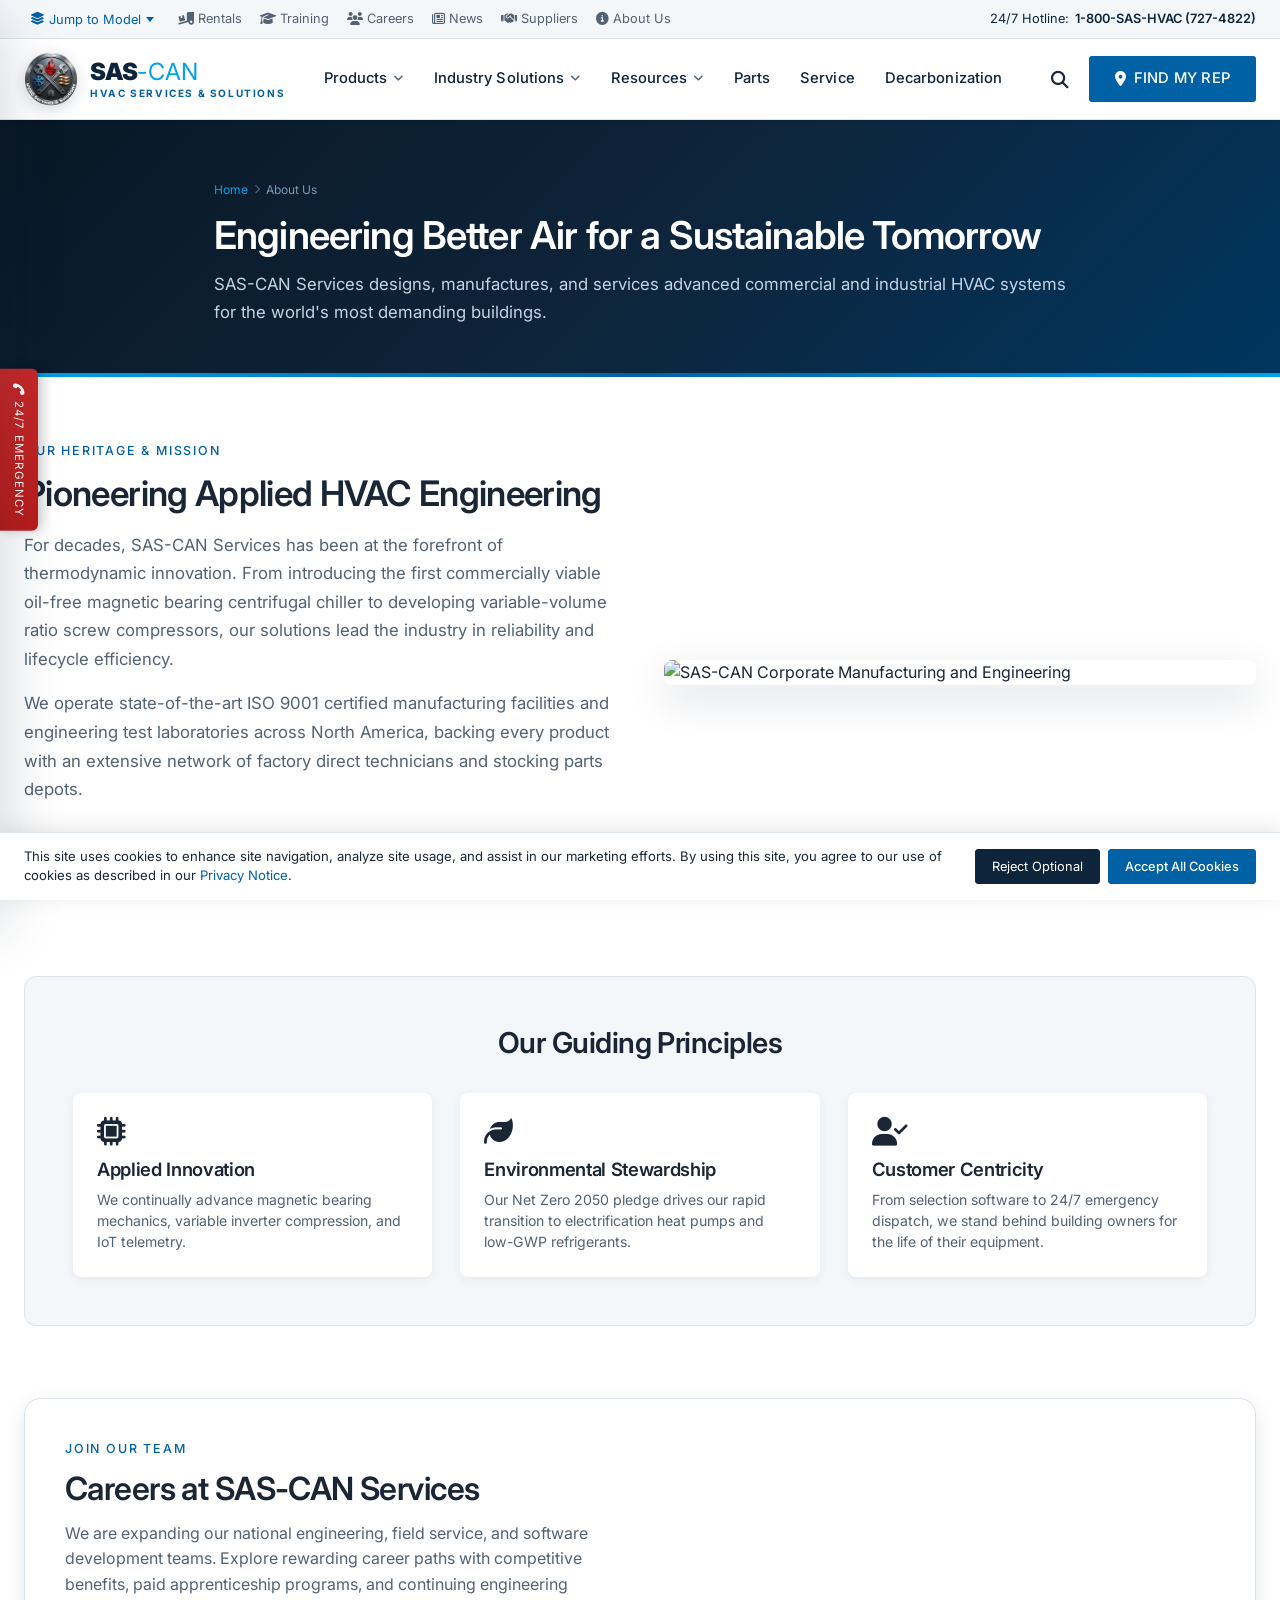
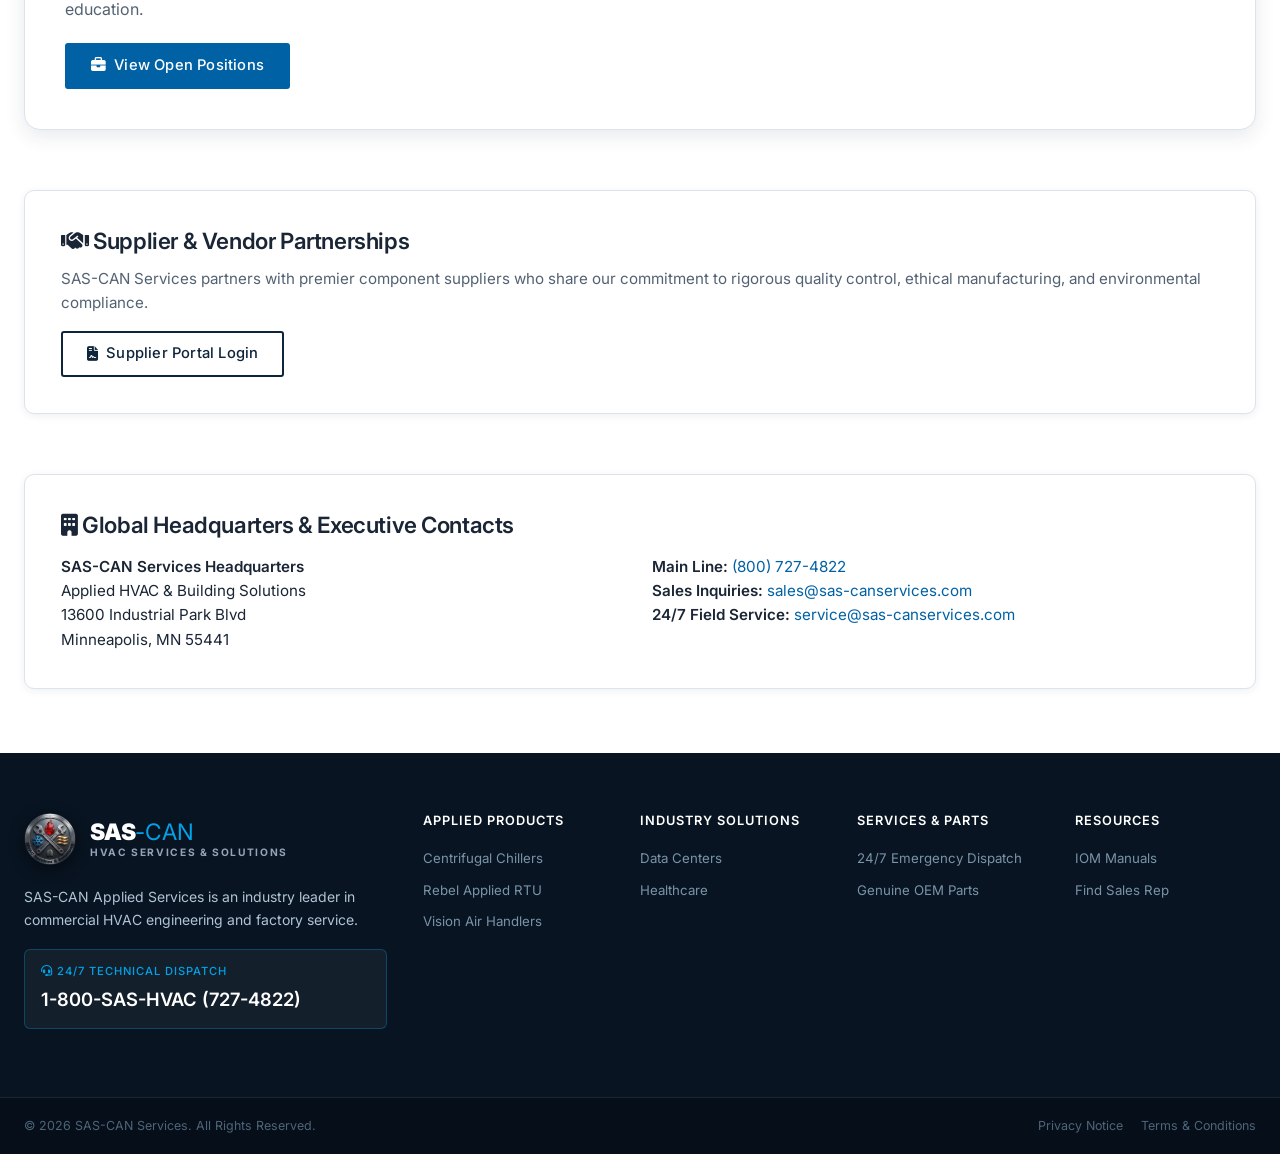
==== about-us.html @ 88816f7f "feat: complete SAS-CAN Services applied HVAC platform with custom branding, mega menus, and professi" ====
﻿<!DOCTYPE html>
<html lang="en">
<head>
  <meta charset="UTF-8">
  <meta name="viewport" content="width=device-width, initial-scale=1.0">
  <title>About SAS-CAN Services | Applied HVAC Engineering Leadership</title>
  <meta name="description" content="Learn about SAS-CAN Services: our engineering heritage, global manufacturing standards, executive leadership, careers, and commitment to environmental sustainability.">
  <link rel="preconnect" href="https://fonts.googleapis.com">
  <link rel="preconnect" href="https://fonts.gstatic.com" crossorigin>
  <link href="https://fonts.googleapis.com/css2?family=Inter:wght@400;500;600;700;800;900&family=Roboto:wght@300;400;500;700;900&display=swap" rel="stylesheet">
  <link rel="stylesheet" href="https://cdnjs.cloudflare.com/ajax/libs/font-awesome/6.4.0/css/all.min.css">
  <link rel="stylesheet" href="assets/css/style.css">
  <!-- Favicon -->
  <link rel="icon" type="image/png" href="assets/images/logo.png">
  <link rel="apple-touch-icon" href="assets/images/logo.png">
</head>
<body>

    <a href="#main-content" class="skip-link">Skip to main content</a>
  
    <!-- Top Utility Bar -->
  <div class="top-utility-bar">
    <div class="container">
      <div class="top-utility-left">
        <!-- Jump to Model Interactive Picker -->
        <div class="jump-to-model-wrapper">
          <button type="button" class="jump-btn" id="jump-to-model-btn" aria-expanded="false">
            <i class="fas fa-layer-group"></i>
            <span>Jump to Model</span>
            <span class="jump-arrow"></span>
          </button>
          <div class="jump-dropdown" id="jump-model-menu">
            <input type="text" class="jump-search-input" id="jump-model-search" placeholder="Filter model code (e.g. WMC, BCH)...">
            <div class="jump-model-grid">
              <a href="rooftop-systems.html#rebel" class="jump-model-item">AEQ</a>
              <a href="chillers.html#trailblazer" class="jump-model-item">AGZ-F</a>
              <a href="rooftop-systems.html" class="jump-model-item">AR</a>
              <a href="rooftop-systems.html" class="jump-model-item">ARQ</a>
              <a href="air-handlers.html#preciseline" class="jump-model-item">BCH</a>
              <a href="air-handlers.html#preciseline" class="jump-model-item">BCV</a>
              <a href="air-handlers.html#vision" class="jump-model-item">CAC</a>
              <a href="air-handlers.html#vision" class="jump-model-item">CAH</a>
              <a href="products.html#heat-pumps" class="jump-model-item">CCH</a>
              <a href="products.html#heat-pumps" class="jump-model-item">CCW</a>
              <a href="rooftop-systems.html#rebel-applied" class="jump-model-item">DFSA</a>
              <a href="rooftop-systems.html#rebel" class="jump-model-item">DPS</a>
              <a href="rooftop-systems.html#rebel-applied" class="jump-model-item">DPSA</a>
              <a href="products.html#fan-coils" class="jump-model-item">FCHC</a>
              <a href="products.html#fan-coils" class="jump-model-item">FSG</a>
              <a href="products.html#heat-pumps" class="jump-model-item">GCV</a>
              <a href="products.html#filtration" class="jump-model-item">GPC</a>
              <a href="chillers.html#templifier" class="jump-model-item">HSC</a>
              <a href="products.html#modular" class="jump-model-item">MCP</a>
              <a href="rooftop-systems.html#maverick" class="jump-model-item">MPS I</a>
              <a href="rooftop-systems.html#maverick" class="jump-model-item">MPS II</a>
              <a href="products.html#vav" class="jump-model-item">MQFCI6</a>
              <a href="air-handlers.html#skyline" class="jump-model-item">OAC</a>
              <a href="rooftop-systems.html#roofpak" class="jump-model-item">RDE</a>
              <a href="products.html#heat-pumps" class="jump-model-item">SVC</a>
              <a href="products.html#self-contained" class="jump-model-item">SWP</a>
              <a href="chillers.html#magnitude" class="jump-model-item">WDC</a>
              <a href="chillers.html#magnitude" class="jump-model-item">WMC</a>
              <a href="chillers.html#magnitude" class="jump-model-item">WME</a>
              <a href="chillers.html#pathfinder" class="jump-model-item">AWV</a>
              <a href="chillers.html#navigator" class="jump-model-item">WWV</a>
            </div>
          </div>
        </div>
        <a href="products.html#rentals"><i class="fas fa-truck-loading"></i> Rentals</a>
        <a href="resources.html#training"><i class="fas fa-graduation-cap"></i> Training</a>
        <a href="about-us.html#careers"><i class="fas fa-users"></i> Careers</a>
        <a href="resources.html#news"><i class="far fa-newspaper"></i> News</a>
        <a href="about-us.html#suppliers"><i class="fas fa-handshake"></i> Suppliers</a>
        <a href="about-us.html"><i class="fas fa-info-circle"></i> About Us</a>
      </div>
      <div class="top-utility-right">
        <div class="top-phone-highlight">
          <span>24/7 Hotline:</span> <a href="tel:18007274822" style="color:var(--navy);font-weight:600;">1-800-SAS-HVAC (727-4822)</a>
        </div>
      </div>
    </div>
  </div>

<!-- Header -->
    <!-- Header & Mega Menus -->
  <header class="site-header">
    <div class="container header-inner">
      <a href="index.html" class="brand-logo" title="SAS-CAN Services Homepage">
        <img src="assets/images/logo.png" alt="SAS-CAN Services Logo" class="brand-logo-img">
        <div class="brand-text">
          <span class="brand-title">SAS<span class="brand-accent">-CAN</span></span>
          <span class="brand-subtitle">HVAC SERVICES &amp; SOLUTIONS</span>
        </div>
      </a>
      <nav class="main-nav" aria-label="Main Navigation">
        <ul class="nav-list">

          <!-- Products Mega-Menu -->
          <li class="nav-item has-mega">
            <a href="products.html" class="nav-link" aria-expanded="false">Products <i class="fas fa-angle-down"></i></a>
            <div class="mega-menu">
              <div class="container mega-grid-products">
                <div>
                  <h4 class="mega-col-title">Rooftop &amp; Air Systems</h4>
                  <ul class="mega-link-list">
                    <li><a href="rooftop-systems.html">Rooftop Systems <span class="badge-tag">Rebel Applied</span></a></li>
                    <li><a href="rooftop-systems.html#rebel">Rebel Packaged Heat Pump</a></li>
                    <li><a href="rooftop-systems.html#roofpak">RoofPak Commercial (Up to 150T)</a></li>
                    <li><a href="rooftop-systems.html#maverick">Maverick Packaged Units</a></li>
                    <li><a href="air-handlers.html">Air Handlers Overview</a></li>
                    <li><a href="air-handlers.html#vision">Vision Indoor Air Handlers</a></li>
                    <li><a href="air-handlers.html#preciseline">PreciseLine Compact AHU</a></li>
                    <li><a href="air-handlers.html#custom">Custom Air Handling Units</a></li>
                  </ul>
                </div>
                <div>
                  <h4 class="mega-col-title">Chillers &amp; Applied</h4>
                  <ul class="mega-link-list">
                    <li><a href="chillers.html">Chillers Family Overview</a></li>
                    <li><a href="chillers.html#magnitude">Magnitude&reg; Centrifugal (Magnetic)</a></li>
                    <li><a href="chillers.html#pathfinder">Pathfinder&reg; Air-Cooled Screw</a></li>
                    <li><a href="chillers.html#trailblazer">Trailblazer&reg; Air-Cooled Scroll</a></li>
                    <li><a href="chillers.html#navigator">Navigator&reg; Water-Cooled Screw</a></li>
                    <li><a href="chillers.html#templifier">Templifier&reg; Heat Recovery Chiller</a></li>
                    <li><a href="products.html#condensers">Air-Cooled Condensers</a></li>
                    <li><a href="products.html#rentals">Rental Chiller Systems</a></li>
                  </ul>
                </div>
                <div>
                  <h4 class="mega-col-title">Terminal &amp; Specialty</h4>
                  <ul class="mega-link-list">
                    <li><a href="products.html#fan-coils">Fan Coils (ThinLine &amp; OptiLine)</a></li>
                    <li><a href="products.html#heat-pumps">Water Source Heat Pumps (WSHP)</a></li>
                    <li><a href="products.html#self-contained">Self-Contained Systems (SWP)</a></li>
                    <li><a href="products.html#vav">VAV Terminal Units</a></li>
                    <li><a href="products.html#unit-ventilators">Unit Ventilators</a></li>
                    <li><a href="products.html#coils">Chilled Water &amp; DX Coils</a></li>
                    <li><a href="products.html#filtration">Gas-Phase Filtration &amp; IAQ</a></li>
                  </ul>
                </div>
                <div>
                  <h4 class="mega-col-title">Controls &amp; Plant</h4>
                  <ul class="mega-link-list">
                    <li><a href="products.html#bms">SAS-CAN Applied BMS Controls</a></li>
                    <li><a href="products.html#siteline">SiteLine&#8482; Cloud IoT Monitoring</a></li>
                    <li><a href="products.html#modular">Modular Central Plants (MCP)</a></li>
                    <li><a href="decarbonization.html">Decarbonization Technologies</a></li>
                    <li><a href="services.html">Factory Certified Services</a></li>
                    <li><a href="parts.html">Genuine OEM Replacement Parts</a></li>
                  </ul>
                </div>
                <div class="mega-featured-card">
                  <div>
                    <span class="badge-tag" style="background:#00a2e8;color:#0e243a;margin-bottom:8px;display:inline-block;">2026 Edition</span>
                    <h4>All Solutions Catalog</h4>
                    <p>Get the complete 84-page engineering guide covering our comprehensive applied HVAC portfolio.</p>
                  </div>
                  <a href="resources.html#catalog" class="btn-card"><i class="fas fa-download"></i> Download Catalog</a>
                </div>
              </div>
            </div>
          </li>

          <!-- Industry Solutions Mega-Menu -->
          <li class="nav-item has-mega">
            <a href="industry-solutions.html" class="nav-link" aria-expanded="false">Industry Solutions <i class="fas fa-angle-down"></i></a>
            <div class="mega-menu">
              <div class="container mega-grid-solutions">
                <div>
                  <h4 class="mega-col-title">Mission-Critical &amp; Health</h4>
                  <a href="industry-solutions.html#datacenter" class="solution-card-link">
                    <div class="solution-icon"><i class="fas fa-server"></i></div>
                    <div class="solution-info"><h5>Data Centers</h5><p>Ultra-reliable free-cooling chillers &amp; modular plants.</p></div>
                  </a>
                  <a href="industry-solutions.html#healthcare" class="solution-card-link">
                    <div class="solution-icon"><i class="fas fa-hospital"></i></div>
                    <div class="solution-info"><h5>Healthcare &amp; Hospitals</h5><p>ASHRAE 170 compliance, HEPA filtration &amp; cleanrooms.</p></div>
                  </a>
                  <a href="industry-solutions.html#iaq" class="solution-card-link">
                    <div class="solution-icon"><i class="fas fa-wind"></i></div>
                    <div class="solution-info"><h5>Indoor Air Quality (IAQ)</h5><p>Next-gen air purification and virus protection.</p></div>
                  </a>
                </div>
                <div>
                  <h4 class="mega-col-title">Commercial &amp; Education</h4>
                  <a href="industry-solutions.html#education" class="solution-card-link">
                    <div class="solution-icon"><i class="fas fa-school"></i></div>
                    <div class="solution-info"><h5>K-12 &amp; Higher Education</h5><p>Acoustically silent classrooms &amp; lowest life cycle cost.</p></div>
                  </a>
                  <a href="industry-solutions.html#commercial" class="solution-card-link">
                    <div class="solution-icon"><i class="fas fa-building"></i></div>
                    <div class="solution-info"><h5>Commercial Office Towers</h5><p>Tenant submetering, zone comfort &amp; energy ratings.</p></div>
                  </a>
                  <a href="industry-solutions.html#retail" class="solution-card-link">
                    <div class="solution-icon"><i class="fas fa-shopping-bag"></i></div>
                    <div class="solution-info"><h5>Retail &amp; Supermarkets</h5><p>High-efficiency packaged rooftops with heat recovery.</p></div>
                  </a>
                </div>
                <div>
                  <h4 class="mega-col-title">Specialty &amp; Public</h4>
                  <a href="industry-solutions.html#sports" class="solution-card-link">
                    <div class="solution-icon"><i class="fas fa-ticket-alt"></i></div>
                    <div class="solution-info"><h5>Sports &amp; Entertainment</h5><p>Massive CFM airflow and rapid load adaptation.</p></div>
                  </a>
                  <a href="industry-solutions.html#hospitality" class="solution-card-link">
                    <div class="solution-icon"><i class="fas fa-hotel"></i></div>
                    <div class="solution-info"><h5>Hotels &amp; Hospitality</h5><p>Whisper-quiet fan coils &amp; intelligent occupancy BMS.</p></div>
                  </a>
                  <a href="industry-solutions.html#government" class="solution-card-link">
                    <div class="solution-icon"><i class="fas fa-landmark"></i></div>
                    <div class="solution-info"><h5>Government &amp; GSA</h5><p>OMNIA Partners cooperative purchasing program.</p></div>
                  </a>
                </div>
                <div class="mega-featured-card">
                  <div>
                    <span class="badge-tag" style="background:#00a2e8;color:#0e243a;margin-bottom:8px;display:inline-block;">Engineering Lab</span>
                    <h4>Solutions Plaza</h4>
                    <p>Experience our live innovation center featuring operational magnetic chillers and live air handler testing.</p>
                  </div>
                  <a href="industry-solutions.html#solutions-plaza" class="btn-card"><i class="fas fa-eye"></i> Explore Plaza</a>
                </div>
              </div>
            </div>
          </li>

          <!-- Resources Mega-Menu -->
          <li class="nav-item has-mega">
            <a href="resources.html" class="nav-link" aria-expanded="false">Resources <i class="fas fa-angle-down"></i></a>
            <div class="mega-menu">
              <div class="container mega-grid-resources">
                <div>
                  <h4 class="mega-col-title">Documentation &amp; Manuals</h4>
                  <ul class="mega-link-list">
                    <li><a href="resources.html#catalogs"><i class="fas fa-file-alt"></i> Product Catalogs Library</a></li>
                    <li><a href="resources.html#iom"><i class="fas fa-tools"></i> Installation &amp; Operation Manuals (IOM)</a></li>
                    <li><a href="resources.html#brochures"><i class="fas fa-book-open"></i> Technical Product Brochures</a></li>
                    <li><a href="resources.html#submittals"><i class="fas fa-clipboard-check"></i> Submittal Data Sheets</a></li>
                  </ul>
                </div>
                <div>
                  <h4 class="mega-col-title">Engineering &amp; Design</h4>
                  <ul class="mega-link-list">
                    <li><a href="resources.html#software"><i class="fas fa-desktop"></i> Design Software &amp; Selection Tools</a></li>
                    <li><a href="resources.html#controls"><i class="fas fa-network-wired"></i> Controls &amp; BACnet Integration</a></li>
                    <li><a href="resources.html#bim"><i class="fas fa-cubes"></i> BIM / Revit 3D Models</a></li>
                    <li><a href="resources.html#archived"><i class="fas fa-archive"></i> Archived Legacy Documentation</a></li>
                  </ul>
                </div>
                <div>
                  <h4 class="mega-col-title">Case Studies &amp; Media</h4>
                  <ul class="mega-link-list">
                    <li><a href="resources.html#casestudies"><i class="fas fa-chart-line"></i> Engineering Case Studies</a></li>
                    <li><a href="resources.html#videos"><i class="fas fa-video"></i> Video Library &amp; Tech Webinars</a></li>
                    <li><a href="resources.html#photos"><i class="fas fa-camera"></i> Equipment Photo Gallery</a></li>
                  </ul>
                </div>
                <div class="mega-featured-card">
                  <div>
                    <h4>Need Selection Software?</h4>
                    <p>Run energy simulations, acoustic ratings, and equipment sizing with our proprietary engineer suite.</p>
                  </div>
                  <a href="resources.html#software" class="btn-card"><i class="fas fa-download"></i> Access Software</a>
                </div>
              </div>
            </div>
          </li>

          <!-- Direct Links -->
          <li class="nav-item"><a href="parts.html" class="nav-link">Parts</a></li>
          <li class="nav-item"><a href="services.html" class="nav-link">Service</a></li>
          <li class="nav-item"><a href="decarbonization.html" class="nav-link">Decarbonization</a></li>
        </ul>
      </nav>
      <div class="header-actions">
        <button type="button" class="header-search-btn trigger-global-search" title="Search products, manuals and parts" aria-label="Search">
          <i class="fas fa-search"></i>
        </button>
        <a href="rep-locator.html" class="btn btn-rep-locator">
          <i class="fas fa-map-marker-alt"></i> Find My Rep
        </a>
        <button type="button" class="mobile-toggle" id="mobile-menu-toggle" aria-label="Open mobile navigation">
          <i class="fas fa-bars"></i>
        </button>
      </div>
    </div>
  </header>

    <!-- Global Search Overlay -->
  <div class="search-overlay" id="global-search-overlay">
    <div class="search-overlay-inner">
      <button type="button" class="search-overlay-close" id="global-search-close" aria-label="Close search">&times;</button>
      <form class="search-form-global" id="global-search-form">
        <input type="search" class="search-input-global" id="global-search-input" placeholder="Search products, model codes, manuals, or parts..." autocomplete="off">
        <button type="submit" class="search-btn-global">Search</button>
      </form>
      <div class="search-suggestions-title">Trending Searches:</div>
      <div class="search-tags">
        <span class="search-tag" data-search="Magnitude">Magnitude Chillers</span>
        <span class="search-tag" data-search="Rebel Applied">Rebel Applied RTU</span>
        <span class="search-tag" data-search="PreciseLine">PreciseLine AHU</span>
        <span class="search-tag" data-search="BMS">Building Automation (BMS)</span>
        <span class="search-tag" data-search="Pathfinder">Pathfinder Chiller</span>
        <span class="search-tag" data-search="IOM">IOM Manuals</span>
      </div>
    </div>
  </div>

  <!-- Mobile Drawer Overlay -->
  <div class="mobile-drawer-overlay"></div>

  <!-- Mobile Navigation Drawer -->
  <nav id="mobile-drawer" aria-label="Mobile Navigation">
    <div class="mobile-drawer-header">
      <a href="index.html" class="drawer-brand-logo" title="SAS-CAN Services Homepage">
        <img src="assets/images/logo.png" alt="SAS-CAN Services Logo" class="drawer-logo-img">
        <div class="brand-text">
          <span class="brand-title" style="font-size:1.25rem;">SAS<span class="brand-accent">-CAN</span></span>
          <span class="brand-subtitle" style="font-size:0.58rem;letter-spacing:1.2px;">HVAC SERVICES</span>
        </div>
      </a>
      <button type="button" class="mobile-drawer-close" aria-label="Close navigation">&times;</button>
    </div>
    <ul class="mobile-nav-list">
      <li><a href="index.html" class="mobile-nav-link"><i class="fas fa-home"></i> Home</a></li>
      <li><a href="products.html" class="mobile-nav-link"><i class="fas fa-th-large"></i> Products Overview</a></li>
      <li><a href="chillers.html" class="mobile-sub-link">Chillers &amp; Magnitude</a></li>
      <li><a href="rooftop-systems.html" class="mobile-sub-link">Rooftop Systems &amp; Rebel</a></li>
      <li><a href="air-handlers.html" class="mobile-sub-link">Air Handlers &amp; PreciseLine</a></li>
      <li><a href="industry-solutions.html" class="mobile-nav-link"><i class="fas fa-industry"></i> Industry Solutions</a></li>
      <li><a href="resources.html" class="mobile-nav-link"><i class="fas fa-book"></i> Engineering Resources</a></li>
      <li><a href="parts.html" class="mobile-nav-link"><i class="fas fa-cogs"></i> OEM Parts Depot</a></li>
      <li><a href="services.html" class="mobile-nav-link"><i class="fas fa-tools"></i> 24/7 Factory Services</a></li>
      <li><a href="decarbonization.html" class="mobile-nav-link"><i class="fas fa-leaf"></i> Decarbonization</a></li>
      <li><a href="about-us.html" class="mobile-nav-link"><i class="fas fa-info-circle"></i> About SAS-CAN</a></li>
      <li><a href="rep-locator.html" class="mobile-nav-link" style="color:var(--blue)"><i class="fas fa-map-marker-alt"></i> Find My Rep</a></li>
    </ul>
    <div class="mobile-drawer-footer">
      <span class="footer-label"><i class="fas fa-headset" style="color:var(--cyan)"></i> Emergency 24/7 Dispatch</span>
      <a href="tel:18007274822" class="footer-phone"><i class="fas fa-phone-alt"></i> 1-800-SAS-HVAC</a>
    </div>
  </nav>

  <!-- Page Hero -->
  <section class="page-hero" id="main-content">
    <div class="container page-hero-content">
      <div class="breadcrumbs">
        <a href="index.html">Home</a> <i class="fas fa-chevron-right"></i> <span>About Us</span>
      </div>
      <h1 class="page-title">Engineering Better Air for a Sustainable Tomorrow</h1>
      <p class="page-subtitle">
        SAS-CAN Services designs, manufactures, and services advanced commercial and industrial HVAC systems for the world's most demanding buildings.
      </p>
    </div>
  </section>

  <!-- Content Section -->
  <section class="page-content-section">
    <div class="container">

      <!-- Heritage & Mission -->
      <div style="display:grid;grid-template-columns:1fr 1fr;gap:48px;align-items:center;margin-bottom:72px;">
        <div>
          <span class="section-eyebrow">Our Heritage &amp; Mission</span>
          <h2 style="font-size:2.2rem;color:var(--primary-navy);margin-bottom:16px;">Pioneering Applied HVAC Engineering</h2>
          <p style="color:var(--text-muted);font-size:1.05rem;line-height:1.7;margin-bottom:16px;">
            For decades, SAS-CAN Services has been at the forefront of thermodynamic innovation. From introducing the first commercially viable oil-free magnetic bearing centrifugal chiller to developing variable-volume ratio screw compressors, our solutions lead the industry in reliability and lifecycle efficiency.
          </p>
          <p style="color:var(--text-muted);font-size:1.05rem;line-height:1.7;margin-bottom:24px;">
            We operate state-of-the-art ISO 9001 certified manufacturing facilities and engineering test laboratories across North America, backing every product with an extensive network of factory direct technicians and stocking parts depots.
          </p>
          <div style="display:flex;gap:32px;">
            <div>
              <strong style="font-size:2rem;color:var(--daikin-blue);display:block;">1,500+</strong>
              <span style="font-size:0.85rem;color:var(--text-muted);">Certified Technicians</span>
            </div>
            <div>
              <strong style="font-size:2rem;color:var(--daikin-blue);display:block;">50+</strong>
              <span style="font-size:0.85rem;color:var(--text-muted);">Regional Hubs</span>
            </div>
            <div>
              <strong style="font-size:2rem;color:var(--daikin-blue);display:block;">100%</strong>
              <span style="font-size:0.85rem;color:var(--text-muted);">AHRI Certified</span>
            </div>
          </div>
        </div>

        <div>
          <img src="https://dotcom.blob.core.windows.net/sitefinity/images/default-source/default-album/home-hero621e61a1308244c4bfdb0fc65edb6cfd.jpg?sfvrsn=5d9c2598_6" alt="SAS-CAN Corporate Manufacturing and Engineering" style="border-radius:8px;box-shadow:var(--shadow-lg);">
        </div>
      </div>

      <!-- Core Pillars -->
      <div style="background:#f4f7fa;border:1px solid #dce3eb;border-radius:12px;padding:48px;margin-bottom:72px;">
        <h2 style="font-size:1.8rem;color:var(--primary-navy);text-align:center;margin-bottom:32px;">Our Guiding Principles</h2>
        <div style="display:grid;grid-template-columns:repeat(3, 1fr);gap:28px;">
          <div style="background:#fff;padding:24px;border-radius:8px;box-shadow:var(--shadow-sm);">
            <i class="fas fa-microchip" style="font-size:1.8rem;color:var(--daikin-blue);margin-bottom:12px;"></i>
            <h4 style="font-size:1.15rem;color:var(--primary-navy);margin-bottom:8px;">Applied Innovation</h4>
            <p style="font-size:0.88rem;color:var(--text-muted);line-height:1.5;">We continually advance magnetic bearing mechanics, variable inverter compression, and IoT telemetry.</p>
          </div>
          <div style="background:#fff;padding:24px;border-radius:8px;box-shadow:var(--shadow-sm);">
            <i class="fas fa-leaf" style="font-size:1.8rem;color:var(--daikin-blue);margin-bottom:12px;"></i>
            <h4 style="font-size:1.15rem;color:var(--primary-navy);margin-bottom:8px;">Environmental Stewardship</h4>
            <p style="font-size:0.88rem;color:var(--text-muted);line-height:1.5;">Our Net Zero 2050 pledge drives our rapid transition to electrification heat pumps and low-GWP refrigerants.</p>
          </div>
          <div style="background:#fff;padding:24px;border-radius:8px;box-shadow:var(--shadow-sm);">
            <i class="fas fa-user-check" style="font-size:1.8rem;color:var(--daikin-blue);margin-bottom:12px;"></i>
            <h4 style="font-size:1.15rem;color:var(--primary-navy);margin-bottom:8px;">Customer Centricity</h4>
            <p style="font-size:0.88rem;color:var(--text-muted);line-height:1.5;">From selection software to 24/7 emergency dispatch, we stand behind building owners for the life of their equipment.</p>
          </div>
        </div>
      </div>

      <!-- Careers Section Anchor -->
      <div id="careers" style="margin-bottom:60px;scroll-margin-top:100px;">
        <div class="spotlight-card" style="padding:40px;">
          <div>
            <span class="section-eyebrow">Join Our Team</span>
            <h2 style="font-size:2rem;color:var(--primary-navy);margin-bottom:12px;">Careers at SAS-CAN Services</h2>
            <p style="color:var(--text-muted);font-size:1rem;line-height:1.6;margin-bottom:20px;">
              We are expanding our national engineering, field service, and software development teams. Explore rewarding career paths with competitive benefits, paid apprenticeship programs, and continuing engineering education.
            </p>
            <a href="javascript:void(0)" onclick="showToast('Opening SAS-CAN Careers Portal...')" class="btn btn-primary"><i class="fas fa-briefcase"></i> View Open Positions</a>
          </div>
        </div>
      </div>

      <!-- Suppliers Section Anchor -->
      <div id="suppliers" style="margin-bottom:60px;scroll-margin-top:100px;">
        <div class="form-card" style="padding:36px;">
          <h3 style="font-size:1.4rem;color:var(--primary-navy);margin-bottom:12px;"><i class="fas fa-handshake" style="color:var(--daikin-blue);"></i> Supplier &amp; Vendor Partnerships</h3>
          <p style="color:var(--text-muted);font-size:0.95rem;line-height:1.6;margin-bottom:16px;">
            SAS-CAN Services partners with premier component suppliers who share our commitment to rigorous quality control, ethical manufacturing, and environmental compliance.
          </p>
          <a href="javascript:void(0)" onclick="showToast('Supplier portal registration link sent.')" class="btn btn-outline-navy"><i class="fas fa-file-contract"></i> Supplier Portal Login</a>
        </div>
      </div>

      <!-- Headquarters Contact Info -->
      <div id="locations-lead" class="form-card" style="padding:36px;">
        <h3 style="font-size:1.4rem;color:var(--primary-navy);margin-bottom:16px;"><i class="fas fa-building" style="color:var(--daikin-blue);"></i> Global Headquarters &amp; Executive Contacts</h3>
        <div style="display:grid;grid-template-columns:1fr 1fr;gap:24px;">
          <div>
            <p style="font-size:0.95rem;color:var(--text-dark);line-height:1.6;">
              <strong>SAS-CAN Services Headquarters</strong><br>
              Applied HVAC &amp; Building Solutions<br>
              13600 Industrial Park Blvd<br>
              Minneapolis, MN 55441
            </p>
          </div>
          <div>
            <p style="font-size:0.95rem;color:var(--text-dark);line-height:1.6;">
              <strong>Main Line:</strong> <a href="tel:18007274822">(800) 727-4822</a><br>
              <strong>Sales Inquiries:</strong> <a href="mailto:sales@sas-canservices.com">sales@sas-canservices.com</a><br>
              <strong>24/7 Field Service:</strong> <a href="mailto:service@sas-canservices.com">service@sas-canservices.com</a>
            </p>
          </div>
        </div>
      </div>

    </div>
  </section>

  <!-- Footer -->
  <footer class="site-footer">
    <div class="container footer-top">
      <div class="footer-grid">
        <div class="footer-brand-col">
          <a href="index.html" class="footer-logo" title="SAS-CAN Services Homepage">
            <img src="assets/images/logo.png" alt="SAS-CAN Services Logo" class="footer-logo-img">
            <div class="footer-brand-text">
              <span class="footer-brand-title">SAS<span class="footer-brand-accent">-CAN</span></span>
              <span class="footer-brand-subtitle">HVAC SERVICES &amp; SOLUTIONS</span>
            </div>
          </a>
          <p class="footer-tagline">SAS-CAN Applied Services is an industry leader in commercial HVAC engineering and factory service.</p>
          <div class="footer-hotline-box">
            <span class="footer-hotline-label"><i class="fas fa-headset"></i> 24/7 Technical Dispatch</span>
            <a href="tel:18007274822" class="footer-hotline-number">1-800-SAS-HVAC (727-4822)</a>
          </div>
        </div>
        <div>
          <h4 class="footer-col-title">Applied Products</h4>
          <ul class="footer-links">
            <li><a href="chillers.html">Centrifugal Chillers</a></li>
            <li><a href="rooftop-systems.html">Rebel Applied RTU</a></li>
            <li><a href="air-handlers.html">Vision Air Handlers</a></li>
          </ul>
        </div>
        <div>
          <h4 class="footer-col-title">Industry Solutions</h4>
          <ul class="footer-links">
            <li><a href="industry-solutions.html#datacenter">Data Centers</a></li>
            <li><a href="industry-solutions.html#healthcare">Healthcare</a></li>
          </ul>
        </div>
        <div>
          <h4 class="footer-col-title">Services &amp; Parts</h4>
          <ul class="footer-links">
            <li><a href="services.html">24/7 Emergency Dispatch</a></li>
            <li><a href="parts.html">Genuine OEM Parts</a></li>
          </ul>
        </div>
        <div>
          <h4 class="footer-col-title">Resources</h4>
          <ul class="footer-links">
            <li><a href="resources.html">IOM Manuals</a></li>
            <li><a href="rep-locator.html">Find Sales Rep</a></li>
          </ul>
        </div>
      </div>
    </div>
    <div class="footer-bottom">
      <div class="container footer-bottom-inner">
        <div>&copy; 2026 SAS-CAN Services. All Rights Reserved.</div>
        <div class="footer-legal-links">
          <a href="resources.html#privacy">Privacy Notice</a>
          <a href="resources.html#terms">Terms &amp; Conditions</a>
        </div>
      </div>
    </div>
  </footer>

  <!-- Emergency Hotline Floating Tab -->
  <a href="tel:18007274822" class="emergency-fab" title="24/7 Emergency HVAC Service">
    <i class="fas fa-phone-alt" style="writing-mode:initial;transform:rotate(-90deg);"></i>
    <span>24/7 Emergency</span>
  </a>

  <!-- Scroll to Top Button -->
  <button type="button" class="scroll-top-btn" id="scroll-top-btn" aria-label="Scroll to top">
    <i class="fas fa-chevron-up"></i>
  </button>

  <!-- Cookie Consent Bar -->
  <div class="cookie-bar" id="cookie-consent-bar">
    <div class="container cookie-inner">
      <div class="cookie-text">
        This site uses cookies to enhance site navigation, analyze site usage, and assist in our marketing efforts. By using this site, you agree to our use of cookies as described in our <a href="resources.html#privacy">Privacy Notice</a>.
      </div>
      <div class="cookie-actions">
        <button type="button" class="btn-cookie-reject" id="cookie-reject-btn">Reject Optional</button>
        <button type="button" class="btn-cookie-accept" id="cookie-accept-btn">Accept All Cookies</button>
      </div>
    </div>
  </div>

  <script src="assets/js/main.js"></script>
</body>
</html>
---- assets/css/style.css ----
/* ==========================================================================
   SAS-CAN Services — Master Corporate Stylesheet v2.0
   Deep-matched to Daikin Applied (daikinapplied.com) — All bugs fixed
   ========================================================================== */

/* ─── DESIGN TOKENS ──────────────────────────────────────────────────────── */
:root {
  --navy:          #0e243a;
  --navy-dark:     #091725;
  --navy-mid:      #122a45;
  --blue:          #0061a5;
  --blue-hover:    #004d84;
  --blue-light:    #0077b6;
  --cyan:          #00a2e8;
  --cyan-lt:       #e6f6fd;
  --cyan-bright:   #00c4f5;
  --text-dark:     #1a2535;
  --text-mid:      #3d4f63;
  --text-muted:    #536273;
  --text-placeholder:#8fa3b8;
  --border:        #dce3eb;
  --border-lt:     #edf2f7;
  --bg-white:      #ffffff;
  --bg-lt:         #f4f7fa;
  --bg-lter:       #f9fbfd;
  --bg-dark:       #0d1f31;
  --bg-darker:     #081421;
  --green-accent:  #059669;
  --shadow-xs:     0 1px 4px rgba(14,36,58,.05);
  --shadow-sm:     0 2px 8px  rgba(14,36,58,.07);
  --shadow-md:     0 6px 20px rgba(14,36,58,.10);
  --shadow-lg:     0 14px 40px rgba(14,36,58,.15);
  --shadow-xl:     0 24px 60px rgba(14,36,58,.20);
  --ease:          cubic-bezier(.16,1,.3,1);
  --dur-fast:      .18s;
  --dur-mid:       .30s;
  --dur-slow:      .50s;
  --r-xs:          3px;
  --r-sm:          6px;
  --r-md:          10px;
  --r-lg:          16px;
  --r-xl:          24px;
  --container:     1320px;
}

/* ─── SKIP LINK (Accessibility) ─────────────────────────────────────────── */
.skip-link {
  position: fixed;
  top: -100%;
  left: 8px;
  z-index: 99999;
  background: var(--blue);
  color: #fff;
  padding: 10px 16px;
  border-radius: 0 0 var(--r-sm) var(--r-sm);
  font-weight: 500;
  font-size: .875rem;
  transition: top var(--dur-fast);
}
.skip-link:focus { top: 0; color: #fff; }

/* ─── RESET ──────────────────────────────────────────────────────────────── */
*, *::before, *::after { box-sizing: border-box; margin: 0; padding: 0; }
html {
  scroll-behavior: smooth;
  font-size: 16px;
  -webkit-text-size-adjust: 100%;
  text-size-adjust: 100%;
}
body {
  font-family: 'Inter', 'Roboto', -apple-system, BlinkMacSystemFont, 'Segoe UI', sans-serif;
  color: var(--text-dark);
  background: var(--bg-white);
  line-height: 1.6;
  -webkit-font-smoothing: antialiased;
  -moz-osx-font-smoothing: grayscale;
  overflow-x: hidden;
}

/* ─── TYPOGRAPHY FOUNDATION (International Corporate Standard) ───────────── */
h1, h2, h3, h4, h5, h6 {
  font-family: inherit;
  font-weight: 600;
  color: var(--navy);
  letter-spacing: -0.018em;
  line-height: 1.25;
}
p, span, li, input, select, textarea {
  font-weight: 400;
}
strong, b {
  font-weight: 600;
}
small {
  font-weight: 400;
}

a { color: var(--blue); text-decoration: none; transition: color var(--dur-fast); }
a:hover { color: var(--cyan); }
img { max-width: 100%; height: auto; display: block; }
ul { list-style: none; }
button, input, select, textarea { font-family: inherit; font-size: inherit; }

/* ─── LAYOUT ─────────────────────────────────────────────────────────────── */
.container { width: 100%; max-width: var(--container); margin: 0 auto; padding: 0 24px; }

/* ============================================================
   TOP UTILITY BAR
   ============================================================ */
.top-utility-bar {
  background: var(--bg-lt);
  border-bottom: 1px solid var(--border);
  font-size: .80rem;
  font-weight: 400;
  color: var(--text-muted);
  position: relative;
  z-index: 1002;
}
.top-utility-bar .container {
  display: flex;
  align-items: center;
  justify-content: space-between;
  height: 38px;
  gap: 12px;
}
.top-utility-left  { display: flex; align-items: center; gap: 18px; flex-wrap: nowrap; }
.top-utility-right { display: flex; align-items: center; flex-shrink: 0; }
.top-utility-bar a {
  color: var(--text-muted);
  display: inline-flex;
  align-items: center;
  gap: 4px;
  white-space: nowrap;
  transition: color var(--dur-fast);
}
.top-utility-bar a:hover { color: var(--blue); }

/* Jump-to-Model Button */
.jump-to-model-wrapper { position: relative; }
.jump-btn {
  background: none;
  border: none;
  font-size: .80rem;
  font-weight: 500;
  color: var(--blue);
  cursor: pointer;
  display: inline-flex;
  align-items: center;
  gap: 5px;
  padding: 3px 6px;
  border-radius: var(--r-xs);
  transition: background var(--dur-fast);
  white-space: nowrap;
}
.jump-btn:hover { background: var(--border-lt); }
.jump-arrow {
  display: inline-block;
  width: 0; height: 0;
  border-left: 4px solid transparent;
  border-right: 4px solid transparent;
  border-top: 5px solid var(--blue);
  transition: transform var(--dur-fast);
  flex-shrink: 0;
}
.jump-btn.active .jump-arrow { transform: rotate(180deg); }

.jump-dropdown {
  position: absolute;
  top: calc(100% + 6px);
  left: 0;
  background: #fff;
  min-width: 380px;
  max-height: 440px;
  box-shadow: var(--shadow-xl);
  border: 1px solid var(--border);
  border-radius: var(--r-md);
  z-index: 3000;
  padding: 16px;
  overflow-y: auto;
  visibility: hidden;
  opacity: 0;
  transform: translateY(-6px);
  transition: opacity var(--dur-fast), transform var(--dur-fast), visibility var(--dur-fast);
}
.jump-dropdown::-webkit-scrollbar { width: 6px; }
.jump-dropdown::-webkit-scrollbar-thumb { background: var(--border); border-radius: 3px; }
.jump-dropdown.show {
  visibility: visible;
  opacity: 1;
  transform: translateY(0);
}
.jump-search-input {
  width: 100%;
  padding: 9px 12px;
  border: 1px solid var(--border);
  border-radius: var(--r-sm);
  font-size: .84rem;
  margin-bottom: 12px;
  outline: none;
  background: var(--bg-lter);
  transition: border-color var(--dur-fast), box-shadow var(--dur-fast), background var(--dur-fast);
}
.jump-search-input:focus {
  background: #fff;
  border-color: var(--blue);
  box-shadow: 0 0 0 3px rgba(0, 97, 165, 0.12);
}
.jump-model-grid {
  display: grid;
  grid-template-columns: repeat(4, 1fr);
  gap: 6px;
}
.jump-model-item {
  display: block;
  padding: 7px 6px;
  background: var(--bg-lt);
  border: 1px solid var(--border-lt);
  border-radius: var(--r-xs);
  font-size: .76rem;
  font-weight: 600;
  color: var(--navy);
  text-align: center;
  transition: all var(--dur-fast);
  white-space: nowrap;
  overflow: hidden;
  text-overflow: ellipsis;
}
.jump-model-item:hover {
  background: var(--blue);
  border-color: var(--blue);
  color: #fff;
  transform: translateY(-1px);
  box-shadow: 0 2px 6px rgba(0, 97, 165, 0.2);
}

.top-phone-highlight {
  display: flex;
  align-items: center;
  gap: 6px;
  font-weight: 400;
  color: var(--navy);
  font-size: .80rem;
  white-space: nowrap;
}
.top-phone-highlight a { color: var(--navy); font-weight: 600; }
.top-phone-highlight a:hover { color: var(--blue); }

/* ============================================================
   MAIN SITE HEADER
   ============================================================ */
.site-header {
  background: #fff;
  border-bottom: 1px solid var(--border);
  position: sticky;
  top: 0;
  z-index: 1000;
  box-shadow: var(--shadow-xs);
  transition: box-shadow var(--dur-mid);
  overflow: visible;
}
.site-header.scrolled { box-shadow: var(--shadow-md); }
.header-inner {
  display: flex;
  align-items: center;
  justify-content: space-between;
  height: 80px;
  gap: 20px;
}
.brand-logo {
  display: flex;
  align-items: center;
  gap: 12px;
  text-decoration: none;
  flex-shrink: 0;
  transition: opacity var(--dur-fast), transform var(--dur-fast);
}
.brand-logo:hover {
  opacity: .94;
  transform: translateY(-1px);
}
.brand-logo img,
.brand-logo-img {
  height: 54px;
  width: 54px;
  object-fit: contain;
  border-radius: 50%;
  box-shadow: 0 4px 14px rgba(0, 32, 64, 0.16);
  transition: transform 0.3s cubic-bezier(0.34, 1.56, 0.64, 1), box-shadow 0.3s ease;
  flex-shrink: 0;
}
.brand-logo:hover img,
.brand-logo:hover .brand-logo-img {
  transform: scale(1.05) rotate(2deg);
  box-shadow: 0 6px 18px rgba(0, 162, 232, 0.28);
}
.brand-text {
  display: flex;
  flex-direction: column;
  line-height: 1.05;
}
.brand-title {
  font-family: var(--font-heading, 'Montserrat', 'Inter', sans-serif);
  font-size: 1.48rem;
  font-weight: 900;
  letter-spacing: -0.01em;
  color: var(--navy);
  text-transform: uppercase;
}
.brand-title .brand-accent {
  color: var(--cyan);
}
.brand-subtitle {
  font-family: var(--font-body, 'Inter', sans-serif);
  font-size: 0.63rem;
  font-weight: 700;
  letter-spacing: 0.16em;
  color: var(--steel-blue);
  text-transform: uppercase;
  margin-top: 3px;
}

/* ─── MAIN NAV ───────────────────────────────────────────────── */
.main-nav { display: flex; align-items: center; height: 100%; }
.nav-list  { display: flex; align-items: center; height: 100%; }
.nav-item  { height: 100%; display: flex; align-items: center; position: relative; }
.nav-item.has-mega { position: static; }

.nav-link {
  height: 100%;
  display: flex;
  align-items: center;
  padding: 0 15px;
  color: var(--navy);
  font-size: .92rem;
  font-weight: 500;
  letter-spacing: -0.01em;
  letter-spacing: .1px;
  position: relative;
  cursor: pointer;
  transition: color var(--dur-fast);
  white-space: nowrap;
}
.nav-link i.fa-angle-down {
  font-size: 0.72rem;
  margin-left: 6px;
  color: var(--text-muted);
  transition: transform var(--dur-fast) var(--ease), color var(--dur-fast);
  display: inline-block;
}
.nav-link::after {
  content: '';
  position: absolute;
  bottom: 0; left: 12px; right: 12px;
  height: 3px;
  background: var(--cyan);
  border-radius: 3px 3px 0 0;
  transform: scaleX(0);
  transform-origin: center;
  transition: transform var(--dur-mid) var(--ease);
}
.nav-item:hover .nav-link,
.nav-item.is-open .nav-link { color: var(--blue); }
.nav-item:hover .nav-link i.fa-angle-down,
.nav-item.is-open .nav-link i.fa-angle-down {
  transform: rotate(180deg);
  color: var(--blue);
}
.nav-item:hover .nav-link::after,
.nav-item.is-open .nav-link::after,
.nav-link.active::after { transform: scaleX(1); }
.nav-link.active { color: var(--blue); }

/* ─── HEADER ACTIONS ─────────────────────────────────────────── */
.header-actions { display: flex; align-items: center; gap: 10px; flex-shrink: 0; }
.header-search-btn {
  background: none;
  border: none;
  color: var(--text-dark);
  font-size: 1.1rem;
  padding: 8px 10px;
  cursor: pointer;
  border-radius: 50%;
  transition: background var(--dur-fast), color var(--dur-fast);
}
.header-search-btn:hover { background: var(--bg-lt); color: var(--blue); }
.btn-rep-locator {
  background: var(--blue);
  color: #fff !important;
  font-size: .82rem;
  font-weight: 500;
  letter-spacing: .3px;
  text-transform: uppercase;
  letter-spacing: .6px;
  padding: 10px 16px;
  border-radius: var(--r-xs);
  display: inline-flex;
  align-items: center;
  gap: 7px;
  transition: background var(--dur-fast), transform var(--dur-fast);
  white-space: nowrap;
}
.btn-rep-locator:hover {
  background: var(--blue-hover);
  color: #fff;
  transform: translateY(-1px);
  box-shadow: 0 4px 12px rgba(0,97,165,.25);
}
.mobile-toggle {
  display: none;
  background: none;
  border: 1.5px solid var(--border);
  color: var(--navy);
  font-size: 1.2rem;
  cursor: pointer;
  padding: 7px 11px;
  border-radius: var(--r-xs);
  align-items: center;
  justify-content: center;
  transition: background var(--dur-fast), border-color var(--dur-fast), color var(--dur-fast);
}
.mobile-toggle:hover { background: var(--bg-lt); border-color: var(--blue); color: var(--blue); }

/* ============================================================
   MEGA MENU SYSTEM — FULL-WIDTH & BALANCED
   ============================================================ */
.mega-menu {
  position: absolute;
  top: 100%;
  left: 0;
  right: 0;
  width: 100%;
  background: #ffffff;
  border-top: 1px solid rgba(0, 97, 165, 0.12);
  border-bottom: 3px solid var(--cyan);
  box-shadow: 0 24px 48px -12px rgba(14, 36, 58, 0.18), 0 8px 16px -4px rgba(14, 36, 58, 0.08);
  padding: 34px 0 40px;
  visibility: hidden;
  opacity: 0;
  transform: translateY(8px);
  transition: opacity var(--dur-mid) var(--ease),
              transform var(--dur-mid) var(--ease),
              visibility var(--dur-mid);
  z-index: 999;
  pointer-events: none;
}
/* Invisible hover bridge to eliminate gap flicker */
.mega-menu::before {
  content: '';
  position: absolute;
  top: -14px;
  left: 0;
  right: 0;
  height: 14px;
}
.nav-item.has-mega:hover .mega-menu,
.nav-item.has-mega:focus-within .mega-menu,
.nav-item.has-mega.is-open .mega-menu,
.mega-menu:hover {
  visibility: visible;
  opacity: 1;
  transform: translateY(0);
  pointer-events: auto;
}

.mega-grid-products {
  display: grid;
  grid-template-columns: repeat(4, minmax(0, 1fr)) 260px;
  gap: 28px;
  align-items: stretch;
}
.mega-grid-solutions {
  display: grid;
  grid-template-columns: repeat(3, minmax(0, 1fr)) 280px;
  gap: 30px;
  align-items: stretch;
}
.mega-grid-resources {
  display: grid;
  grid-template-columns: repeat(3, minmax(0, 1fr)) 280px;
  gap: 30px;
  align-items: stretch;
}

.mega-col-title {
  font-size: .78rem;
  font-weight: 700;
  letter-spacing: .9px;
  text-transform: uppercase;
  color: var(--navy);
  margin-bottom: 16px;
  padding-bottom: 8px;
  border-bottom: 2px solid var(--cyan);
  display: flex;
  align-items: center;
  justify-content: space-between;
}
.mega-link-list li {
  margin-bottom: 9px;
}
.mega-link-list a {
  font-size: .875rem;
  font-weight: 400;
  color: #334e68;
  display: flex;
  align-items: center;
  justify-content: space-between;
  gap: 8px;
  padding: 4px 6px;
  border-radius: var(--r-xs);
  transition: color var(--dur-fast), background var(--dur-fast), transform var(--dur-fast), padding-left var(--dur-fast);
}
.mega-link-list a:hover {
  color: var(--blue);
  background: rgba(0, 162, 232, 0.07);
  transform: translateX(3px);
  padding-left: 8px;
}
.mega-link-list a i {
  color: var(--cyan);
  font-size: 0.85rem;
  margin-right: 6px;
  width: 16px;
  text-align: center;
  flex-shrink: 0;
}
.badge-tag {
  font-size: .62rem;
  font-weight: 600;
  letter-spacing: .03em;
  text-transform: uppercase;
  background: var(--cyan-lt);
  color: var(--blue);
  padding: 2px 6px;
  border-radius: 4px;
  border: 1px solid rgba(0, 162, 232, 0.25);
  flex-shrink: 0;
}

/* Featured card inside mega */
.mega-featured-card {
  background: linear-gradient(145deg, #0e243a 0%, #102e4d 55%, #004578 100%);
  border-radius: 10px;
  padding: 24px;
  color: #fff;
  display: flex;
  flex-direction: column;
  justify-content: space-between;
  min-height: 220px;
  box-shadow: 0 10px 24px rgba(14, 36, 58, 0.22);
  border: 1px solid rgba(255, 255, 255, 0.08);
  position: relative;
  overflow: hidden;
}
.mega-featured-card::after {
  content: '';
  position: absolute;
  right: -25px;
  bottom: -25px;
  width: 120px;
  height: 120px;
  background: radial-gradient(circle, rgba(0, 162, 232, 0.22) 0%, transparent 70%);
  pointer-events: none;
}
.mega-featured-card h4 {
  font-size: 1.08rem;
  font-weight: 700;
  margin-bottom: 8px;
  color: #fff;
  line-height: 1.3;
}
.mega-featured-card p {
  font-size: .80rem;
  color: #c0d4e4;
  line-height: 1.55;
  margin-bottom: 18px;
}
.mega-featured-card .btn-card {
  background: var(--cyan);
  color: var(--navy);
  font-size: .80rem;
  font-weight: 600;
  padding: 10px 16px;
  border-radius: var(--r-xs);
  text-align: center;
  display: inline-flex;
  align-items: center;
  justify-content: center;
  gap: 8px;
  transition: all var(--dur-fast);
  box-shadow: 0 4px 12px rgba(0, 162, 232, 0.3);
}
.mega-featured-card .btn-card:hover {
  background: #fff;
  color: var(--blue);
  transform: translateY(-2px);
  box-shadow: 0 6px 16px rgba(0, 0, 0, 0.22);
}

/* Solution cards inside mega */
.solution-card-link {
  display: flex;
  align-items: flex-start;
  gap: 12px;
  padding: 10px 12px;
  border-radius: var(--r-sm);
  transition: all var(--dur-fast);
  color: var(--text-dark);
  margin-bottom: 6px;
  border: 1px solid transparent;
}
.solution-card-link:hover {
  background: var(--bg-lt);
  border-color: var(--border-lt);
  transform: translateX(4px);
  color: var(--blue);
}
.solution-icon {
  width: 40px;
  height: 40px;
  border-radius: 8px;
  background: var(--cyan-lt);
  color: var(--blue);
  display: flex;
  align-items: center;
  justify-content: center;
  font-size: 1.05rem;
  flex-shrink: 0;
  transition: all var(--dur-fast);
}
.solution-card-link:hover .solution-icon {
  background: var(--blue);
  color: #fff;
  box-shadow: 0 4px 12px rgba(0, 97, 165, 0.25);
}
.solution-info h5 {
  font-size: .88rem;
  font-weight: 600;
  margin-bottom: 2px;
  color: var(--navy);
  transition: color var(--dur-fast);
}
.solution-card-link:hover .solution-info h5 {
  color: var(--blue);
}
.solution-info p {
  font-size: .75rem;
  color: var(--text-muted);
  line-height: 1.35;
}

/* ============================================================
   GLOBAL SEARCH OVERLAY — FIXED (no display:none)
   ============================================================ */
.search-overlay {
  position: fixed;
  top: 0; left: 0; right: 0;
  background: rgba(9,23,37,.96);
  backdrop-filter: blur(10px);
  -webkit-backdrop-filter: blur(10px);
  z-index: 2500;
  padding: 48px 24px 40px;
  visibility: hidden;
  opacity: 0;
  transform: translateY(-100%);
  transition: opacity var(--dur-mid) var(--ease),
              transform var(--dur-mid) var(--ease),
              visibility var(--dur-mid);
}
.search-overlay.open {
  visibility: visible;
  opacity: 1;
  transform: translateY(0);
}
.search-overlay-inner { max-width: 820px; margin: 0 auto; position: relative; }
.search-overlay-close {
  position: absolute;
  top: -28px; right: 0;
  background: none;
  border: none;
  color: #fff;
  font-size: 2.2rem;
  cursor: pointer;
  line-height: 1;
  opacity: .7;
  transition: opacity var(--dur-fast);
}
.search-overlay-close:hover { opacity: 1; }
.search-form-global { display: flex; gap: 12px; margin-bottom: 24px; }
.search-input-global {
  flex: 1;
  padding: 16px 20px;
  font-size: 1.1rem;
  border: 2px solid var(--cyan);
  border-radius: var(--r-sm);
  outline: none;
  background: #fff;
}
.search-btn-global {
  background: var(--cyan);
  color: var(--navy);
  border: none;
  font-size: 1rem;
  font-weight: 500;
  padding: 0 28px;
  border-radius: var(--r-sm);
  cursor: pointer;
  transition: background var(--dur-fast);
}
.search-btn-global:hover { background: var(--cyan-bright); }
.search-suggestions-title {
  color: #7a9ab5;
  font-size: .78rem;
  text-transform: uppercase;
  letter-spacing: 1px;
  margin-bottom: 10px;
}
.search-tags { display: flex; flex-wrap: wrap; gap: 8px; }
.search-tag {
  background: rgba(255,255,255,.12);
  color: #fff;
  padding: 6px 14px;
  border-radius: 20px;
  font-size: .80rem;
  cursor: pointer;
  border: 1px solid rgba(255,255,255,.18);
  transition: background var(--dur-fast), color var(--dur-fast);
}
.search-tag:hover { background: var(--cyan); color: var(--navy); border-color: var(--cyan); }

/* ============================================================
   MOBILE NAVIGATION DRAWER — FIXED
   ============================================================ */
#mobile-drawer {
  position: fixed;
  top: 0; left: 0;
  width: min(88vw, 380px);
  height: 100%;
  background: #fff;
  z-index: 9999;
  transform: translateX(-100%);
  transition: transform var(--dur-mid) var(--ease);
  overflow-y: auto;
  padding: 0;
  box-shadow: var(--shadow-xl);
}
#mobile-drawer.open { transform: translateX(0); }

.mobile-drawer-overlay {
  position: fixed;
  inset: 0;
  background: rgba(9,23,37,.55);
  z-index: 9998;
  opacity: 0;
  visibility: hidden;
  transition: opacity var(--dur-mid), visibility var(--dur-mid);
}
.mobile-drawer-overlay.open { opacity: 1; visibility: visible; }

.mobile-drawer-header {
  display: flex;
  justify-content: space-between;
  align-items: center;
  padding: 16px 20px;
  border-bottom: 1px solid var(--border);
  background: var(--bg-lter);
}
.drawer-brand-logo {
  display: flex;
  align-items: center;
  gap: 10px;
  text-decoration: none;
}
.drawer-logo-img {
  height: 42px;
  width: 42px;
  object-fit: contain;
  border-radius: 50%;
  box-shadow: 0 2px 8px rgba(0, 0, 0, 0.15);
  flex-shrink: 0;
}
.mobile-drawer-close {
  background: var(--bg-lt);
  border: 1px solid var(--border);
  font-size: 1.1rem;
  color: var(--navy);
  cursor: pointer;
  line-height: 1;
  width: 36px; height: 36px;
  border-radius: 50%;
  display: flex;
  align-items: center;
  justify-content: center;
  transition: background var(--dur-fast), color var(--dur-fast);
}
.mobile-drawer-close:hover { background: #dc2626; color: #fff; border-color: #dc2626; }

.mobile-nav-list { padding: 12px 0; }
.mobile-nav-link {
  display: flex;
  align-items: center;
  gap: 10px;
  padding: 13px 20px;
  color: var(--navy);
  font-weight: 500;
  font-size: .95rem;
  border-bottom: 1px solid var(--border-lt);
  transition: background var(--dur-fast), color var(--dur-fast);
}
.mobile-nav-link:hover { background: var(--bg-lt); color: var(--blue); }
.mobile-nav-link i { color: var(--blue); width: 18px; text-align: center; }

.mobile-sub-link {
  display: flex;
  align-items: center;
  padding: 10px 20px 10px 52px;
  color: var(--text-muted);
  font-size: .875rem;
  font-weight: 400;
  border-bottom: 1px solid var(--border-lt);
  transition: color var(--dur-fast), padding-left var(--dur-fast);
  gap: 6px;
}
.mobile-sub-link::before {
  content: '→';
  font-size: .70rem;
  color: var(--text-placeholder);
  flex-shrink: 0;
}
.mobile-sub-link:hover { color: var(--blue); padding-left: 56px; }

.mobile-drawer-footer {
  padding: 20px;
  background: linear-gradient(135deg, var(--navy) 0%, var(--navy-mid) 100%);
  margin-top: 12px;
}

/* ============================================================
   HERO SLIDER — FULLY FIXED
   ============================================================ */
.hero-slider-section {
  position: relative;
  background: var(--navy-dark);
  overflow: hidden;
}
.hero-slider-container {
  position: relative;
  min-height: 600px;
  display: flex;
  align-items: stretch;
}
.hero-slide {
  position: absolute;
  inset: 0;
  display: flex;
  align-items: center;
  opacity: 0;
  visibility: hidden;
  transition: opacity .9s ease, visibility .9s;
  background-size: cover;
  background-position: center;
  background-repeat: no-repeat;
  min-height: 600px;
}
.hero-slide.active {
  opacity: 1;
  visibility: visible;
  position: relative;
  z-index: 1;
}
/* Background color fallbacks for hero slides */
.hero-slide:nth-child(1) { background-color: #071828; }
.hero-slide:nth-child(2) { background-color: #0a1e33; }
.hero-slide:nth-child(3) { background-color: #071622; }
.hero-slide:nth-child(4) { background-color: #071118; }

.hero-overlay {
  position: absolute;
  inset: 0;
  background: rgba(9, 23, 37, 0.72);
  z-index: 1;
}
.hero-content {
  position: relative;
  z-index: 2;
  max-width: 680px;
  padding: 80px 0;
}
.hero-eyebrow {
  display: inline-flex;
  align-items: center;
  gap: 6px;
  background: rgba(0,162,232,.18);
  border: 1px solid rgba(0,162,232,.5);
  color: var(--cyan);
  font-size: .75rem;
  font-weight: 500;
  letter-spacing: 1.2px;
  text-transform: uppercase;
  letter-spacing: 1.5px;
  padding: 5px 14px;
  border-radius: 30px;
  margin-bottom: 20px;
}
.hero-title {
  font-size: clamp(1.9rem, 3.5vw, 2.9rem);
  font-weight: 600;
  letter-spacing: -0.022em;
  line-height: 1.15;
  margin-bottom: 18px;
  color: #fff;
  letter-spacing: -.3px;
}
.hero-description {
  font-size: 1.05rem;
  color: #c8d8e8;
  line-height: 1.65;
  margin-bottom: 32px;
  max-width: 560px;
}
.hero-buttons { display: flex; flex-wrap: wrap; gap: 14px; }

/* Slider controls */
.slider-ctrl-btn {
  position: absolute;
  top: 50%; transform: translateY(-50%);
  background: rgba(255,255,255,.18);
  border: 1px solid rgba(255,255,255,.25);
  color: #fff;
  width: 46px; height: 46px;
  border-radius: 50%;
  display: flex;
  align-items: center;
  justify-content: center;
  font-size: 1.1rem;
  cursor: pointer;
  z-index: 10;
  backdrop-filter: blur(4px);
  transition: all var(--dur-fast);
}
.slider-ctrl-btn:hover { background: var(--cyan); color: var(--navy); border-color: var(--cyan); }
.slider-prev { left: 20px; }
.slider-next { right: 20px; }

.slider-dots {
  position: absolute;
  bottom: 22px; left: 50%;
  transform: translateX(-50%);
  display: flex;
  gap: 8px;
  z-index: 10;
}
.slider-dot {
  width: 10px; height: 10px;
  border-radius: 50%;
  background: rgba(255,255,255,.35);
  border: none;
  cursor: pointer;
  transition: all var(--dur-mid);
}
.slider-dot.active {
  background: var(--cyan);
  width: 28px;
  border-radius: 6px;
}

/* ============================================================
   BUTTONS
   ============================================================ */
.btn {
  display: inline-flex;
  align-items: center;
  justify-content: center;
  gap: 8px;
  padding: 12px 24px;
  font-size: .92rem;
  font-weight: 500;
  letter-spacing: 0.2px;
  border-radius: var(--r-xs);
  text-decoration: none;
  cursor: pointer;
  border: 2px solid transparent;
  transition: all var(--dur-fast);
  text-align: center;
  line-height: 1.2;
  white-space: nowrap;
}
.btn-primary   { background: var(--blue);   color: #fff !important; border-color: var(--blue);   }
.btn-primary:hover   { background: var(--blue-hover); border-color: var(--blue-hover); transform: translateY(-1px); box-shadow: 0 4px 14px rgba(0,97,165,.28); color: #fff; }
.btn-cyan      { background: var(--cyan);   color: var(--navy) !important; border-color: var(--cyan); }
.btn-cyan:hover      { background: var(--cyan-bright); border-color: var(--cyan-bright); transform: translateY(-1px); color: var(--navy); }
.btn-outline-white { background: transparent; color: #fff !important; border-color: rgba(255,255,255,.7); }
.btn-outline-white:hover { background: #fff; color: var(--navy) !important; border-color: #fff; }
.btn-outline-navy  { background: transparent; color: var(--navy) !important; border-color: var(--navy); }
.btn-outline-navy:hover  { background: var(--navy); color: #fff !important; }

/* ============================================================
   QUICK ACCESS HIGHLIGHT TILES — with arrow animation
   ============================================================ */
.quick-tiles-bar {
  background: #fff;
  border-bottom: 1px solid var(--border);
  padding: 22px 0;
  box-shadow: var(--shadow-xs);
  position: relative;
  z-index: 5;
}
.quick-tiles-grid { display: grid; grid-template-columns: repeat(4,1fr); gap: 16px; }
.quick-tile {
  background: var(--bg-lt);
  border: 1px solid var(--border);
  border-radius: var(--r-md);
  padding: 16px 18px;
  display: flex;
  align-items: center;
  gap: 14px;
  transition: all var(--dur-mid) var(--ease);
  text-decoration: none;
  position: relative;
  overflow: hidden;
}
.quick-tile::before {
  content: '';
  position: absolute;
  bottom: 0; left: 0;
  width: 0; height: 3px;
  background: var(--cyan);
  transition: width var(--dur-mid) var(--ease);
}
.quick-tile:hover { transform: translateY(-3px); box-shadow: var(--shadow-md); border-color: var(--blue); background: #fff; }
.quick-tile:hover::before { width: 100%; }
.quick-tile-icon {
  width: 46px; height: 46px;
  border-radius: var(--r-sm);
  background: #fff;
  border: 1px solid var(--border);
  display: flex;
  align-items: center;
  justify-content: center;
  color: var(--blue);
  font-size: 1.3rem;
  flex-shrink: 0;
  box-shadow: var(--shadow-xs);
  transition: all var(--dur-fast);
}
.quick-tile:hover .quick-tile-icon { background: var(--blue); color: #fff; border-color: var(--blue); }
.quick-tile-text h4 { font-size: .90rem; font-weight: 600; color: var(--navy); margin-bottom: 2px; }
.quick-tile-text p  { font-size: .75rem; color: var(--text-muted); }
.quick-tile-arrow {
  margin-left: auto;
  color: var(--text-muted);
  font-size: .85rem;
  transition: transform var(--dur-fast), color var(--dur-fast);
  flex-shrink: 0;
}
.quick-tile:hover .quick-tile-arrow { transform: translateX(4px); color: var(--blue); }

/* ============================================================
   SECTION HEADERS
   ============================================================ */
.section-header { text-align: center; max-width: 780px; margin: 0 auto 52px; }
.section-eyebrow {
  color: var(--blue);
  font-size: .78rem;
  font-weight: 500;
  letter-spacing: 1.2px;
  text-transform: uppercase;
  letter-spacing: 1.8px;
  margin-bottom: 10px;
  display: block;
}
.section-title { font-size: clamp(1.8rem, 2.5vw, 2.5rem); font-weight: 600; letter-spacing: -0.02em; color: var(--navy); line-height: 1.2; margin-bottom: 14px; }
.section-desc  { font-size: 1rem; color: var(--text-muted); line-height: 1.65; }

/* ============================================================
   SPOTLIGHT SECTION
   ============================================================ */
.spotlight-section { padding: 72px 0; background: var(--bg-lt); }
.spotlight-card {
  background: #fff;
  border: 1px solid var(--border);
  border-radius: var(--r-lg);
  overflow: hidden;
  box-shadow: var(--shadow-md);
  display: grid;
  grid-template-columns: 1fr 1fr;
  align-items: center;
}
.spotlight-card.reversed { grid-template-columns: 1fr 1fr; direction: ltr; }
.spotlight-card.reversed .spotlight-image { order: -1; }

.spotlight-info { padding: 52px 46px; }
.spotlight-badge {
  display: inline-flex;
  align-items: center;
  gap: 5px;
  background: var(--cyan-lt);
  color: var(--blue);
  font-size: .72rem;
  font-weight: 500;
  text-transform: uppercase;
  letter-spacing: 1px;
  padding: 5px 12px;
  border-radius: 4px;
  margin-bottom: 16px;
}
.spotlight-title { font-size: 2.1rem; font-weight: 600; letter-spacing: -0.02em; color: var(--navy); line-height: 1.2; margin-bottom: 14px; }
.spotlight-desc  { font-size: 1rem; color: var(--text-muted); line-height: 1.65; margin-bottom: 26px; }
.spec-pills { display: flex; flex-wrap: wrap; gap: 10px; margin-bottom: 30px; }
.spec-pill {
  background: var(--bg-lt);
  border: 1px solid var(--border);
  padding: 7px 12px;
  border-radius: var(--r-xs);
  font-size: .80rem;
  font-weight: 400;
  color: var(--navy);
}
.spec-pill strong { color: var(--blue); }

.spotlight-image {
  background: linear-gradient(140deg, #edf3f8 0%, #d4e4f0 100%);
  height: 100%;
  min-height: 380px;
  display: flex;
  align-items: center;
  justify-content: center;
  padding: 40px;
  overflow: hidden;
}
.spotlight-image img {
  max-height: 360px;
  object-fit: contain;
  filter: drop-shadow(0 16px 28px rgba(14,36,58,.15));
  transition: transform .5s var(--ease);
}
.spotlight-card:hover .spotlight-image img { transform: scale(1.04); }

/* ============================================================
   PRODUCT CATEGORIES GRID
   ============================================================ */
.products-section { padding: 80px 0; background: #fff; }
.product-categories-grid { display: grid; grid-template-columns: repeat(3,1fr); gap: 26px; }
.product-cat-card {
  background: #fff;
  border: 1px solid var(--border);
  border-radius: var(--r-md);
  overflow: hidden;
  transition: all var(--dur-mid) var(--ease);
  display: flex;
  flex-direction: column;
}
.product-cat-card:hover {
  transform: translateY(-6px);
  box-shadow: var(--shadow-lg);
  border-color: transparent;
  outline: 2px solid var(--cyan);
}
.product-cat-img {
  height: 210px;
  background: var(--bg-lt);
  display: flex;
  align-items: center;
  justify-content: center;
  padding: 24px;
  border-bottom: 1px solid var(--border-lt);
  overflow: hidden;
  position: relative;
}
/* Gradient fallbacks for product images */
.product-cat-img.fallback-chillers { background: linear-gradient(135deg, #0e3a5c 0%, #1a6091 100%); }
.product-cat-img.fallback-rooftop  { background: linear-gradient(135deg, #1a3a5c 0%, #2d6b9e 100%); }
.product-cat-img.fallback-ahu      { background: linear-gradient(135deg, #0a2c45 0%, #1b5a8a 100%); }
.product-cat-img.fallback-wshp     { background: linear-gradient(135deg, #0e4055 0%, #1a7a9a 100%); }
.product-cat-img.fallback-fancoil  { background: linear-gradient(135deg, #1a2e4a 0%, #2c5a85 100%); }
.product-cat-img.fallback-bms      { background: linear-gradient(135deg, #0a1f33 0%, #164870 100%); }

.product-cat-img img {
  max-height: 165px;
  object-fit: contain;
  transition: transform .4s var(--ease);
}
.product-cat-card:hover .product-cat-img img { transform: scale(1.08); }
.product-cat-img-icon {
  font-size: 4rem;
  color: rgba(255,255,255,.7);
}

.product-cat-content { padding: 24px; display: flex; flex-direction: column; flex-grow: 1; }
.product-cat-title   { font-size: 1.15rem; font-weight: 600; color: var(--navy); margin-bottom: 8px; }
.product-cat-desc    { font-size: .875rem; color: var(--text-muted); line-height: 1.6; margin-bottom: 14px; flex-grow: 1; }
.product-cat-models  { font-size: .78rem; color: var(--text-muted); margin-bottom: 18px; line-height: 1.5; }
.product-cat-models strong { color: var(--navy); }
.product-card-cta {
  display: inline-flex;
  align-items: center;
  gap: 6px;
  background: var(--bg-lt);
  border: 1px solid var(--border);
  color: var(--blue) !important;
  font-size: .82rem;
  font-weight: 500;
  padding: 8px 14px;
  border-radius: var(--r-xs);
  transition: all var(--dur-fast);
}
.product-card-cta:hover { background: var(--blue); color: #fff !important; border-color: var(--blue); gap: 10px; }

/* ============================================================
   IAQ / DECARBONIZATION BANNER
   ============================================================ */
.iaq-banner-section {
  background: linear-gradient(140deg, #091725 0%, #003d6b 60%, #004d84 100%);
  color: #fff;
  padding: 72px 0;
  position: relative;
  overflow: hidden;
}
.iaq-banner-section::before {
  content: '';
  position: absolute;
  top: -100px; right: -100px;
  width: 500px; height: 500px;
  background: radial-gradient(circle, rgba(0,162,232,.12) 0%, transparent 70%);
  pointer-events: none;
}
.iaq-grid { display: grid; grid-template-columns: 1.2fr 0.8fr; align-items: center; gap: 52px; }
.iaq-content h2 { font-size: clamp(1.7rem, 2.5vw, 2.4rem); font-weight: 600; letter-spacing: -0.02em; margin-bottom: 14px; line-height: 1.2; }
.iaq-content p  { font-size: 1rem; color: #c4d4e4; margin-bottom: 28px; line-height: 1.65; }
.iaq-features   { display: grid; grid-template-columns: repeat(2,1fr); gap: 16px; margin-bottom: 32px; }
.iaq-feature-item { display: flex; align-items: flex-start; gap: 11px; }
.iaq-feature-icon { color: var(--cyan); font-size: 1.25rem; margin-top: 2px; flex-shrink: 0; }
.iaq-feature-text h5 { font-size: .88rem; font-weight: 600; margin-bottom: 2px; }
.iaq-feature-text p  { font-size: .78rem; color: #96b0c4; margin: 0; line-height: 1.4; }
.iaq-graphic { text-align: center; }
.iaq-graphic img { max-height: 320px; margin: 0 auto; border-radius: var(--r-md); box-shadow: var(--shadow-lg); }

/* ============================================================
   BMS PLATFORM SECTION
   ============================================================ */
.bms-section { padding: 80px 0; background: #fff; }
.bms-grid    { display: grid; grid-template-columns: 1fr 1fr; align-items: center; gap: 56px; }
.bms-graphic { position: relative; }
.bms-graphic img { width: 100%; border-radius: var(--r-md); box-shadow: var(--shadow-lg); }
.bms-badge-float {
  position: absolute; bottom: -20px; right: -16px;
  background: #fff;
  padding: 14px 20px;
  border-radius: var(--r-md);
  box-shadow: var(--shadow-lg);
  border-left: 4px solid var(--cyan);
}
.bms-badge-float strong { display: block; font-size: 1.2rem; color: var(--navy); }
.bms-badge-float span   { font-size: .75rem; color: var(--text-muted); }
.bms-info h2 { font-size: clamp(1.7rem, 2.2vw, 2.3rem); font-weight: 600; letter-spacing: -0.02em; color: var(--navy); margin-bottom: 14px; line-height: 1.2; }
.bms-info p  { font-size: 1rem; color: var(--text-muted); line-height: 1.65; margin-bottom: 22px; }
.bms-checklist { margin-bottom: 32px; }
.bms-checklist li { display: flex; align-items: flex-start; gap: 11px; font-size: .90rem; font-weight: 400; color: var(--text-dark); margin-bottom: 10px; line-height: 1.4; }
.bms-checklist i  { color: var(--blue); font-size: 1rem; margin-top: 2px; flex-shrink: 0; }

/* ============================================================
   INNOVATION / SOLUTIONS PLAZA
   ============================================================ */
.innovation-section { padding: 72px 0; background: var(--bg-lt); }
.innovation-card {
  background: #fff;
  border-radius: var(--r-lg);
  overflow: hidden;
  box-shadow: var(--shadow-md);
  display: grid;
  grid-template-columns: 1fr 1fr;
}
.innovation-image { background-size: cover; background-position: center; min-height: 400px; }
.innovation-content { padding: 56px 48px; display: flex; flex-direction: column; justify-content: center; }
.innovation-content h2 { font-size: clamp(1.7rem, 2.2vw, 2.3rem); font-weight: 600; letter-spacing: -0.02em; color: var(--navy); margin-bottom: 14px; }
.innovation-content p  { font-size: 1rem; color: var(--text-muted); line-height: 1.65; margin-bottom: 24px; }
.innovation-features { margin-bottom: 28px; }
.innovation-features li {
  display: flex;
  align-items: flex-start;
  gap: 9px;
  font-size: .875rem;
  color: var(--text-muted);
  margin-bottom: 10px;
  line-height: 1.45;
}
.innovation-features i { color: var(--blue); font-size: .95rem; margin-top: 2px; flex-shrink: 0; }

/* ============================================================
   CASE STUDY CARD
   ============================================================ */
.casestudy-section { padding: 80px 0; background: #fff; }
.casestudy-card {
  background: linear-gradient(140deg, #0e243a 0%, #153a5c 100%);
  border-radius: var(--r-lg);
  overflow: hidden;
  color: #fff;
  display: grid;
  grid-template-columns: 1.1fr 0.9fr;
}
.casestudy-text    { padding: 58px 48px; }
.casestudy-tag {
  background: rgba(0,162,232,.22);
  color: var(--cyan);
  font-size: .72rem;
  font-weight: 500;
  text-transform: uppercase;
  letter-spacing: 1px;
  padding: 4px 10px;
  border-radius: 4px;
  margin-bottom: 14px;
  display: inline-block;
}
.casestudy-title   { font-size: clamp(1.5rem, 2vw, 2.2rem); font-weight: 600; letter-spacing: -0.02em; line-height: 1.2; margin-bottom: 16px; color: #fff; }
.casestudy-desc    { font-size: .95rem; color: #bed0e0; line-height: 1.65; margin-bottom: 28px; }
.casestudy-stats   { display: flex; gap: 28px; margin-bottom: 32px; flex-wrap: wrap; }
.stat-item strong  { font-size: 2rem; font-weight: 600; color: var(--cyan); display: block; line-height: 1; margin-bottom: 3px; }
.stat-item span    { font-size: .78rem; color: #8fa8be; }
.casestudy-photo   { background-size: cover; background-position: center; min-height: 380px; }

/* ============================================================
   NEWS / BLOG SECTION
   ============================================================ */
.news-section { padding: 72px 0; background: var(--bg-lt); }
.news-grid    { display: grid; grid-template-columns: repeat(3,1fr); gap: 24px; }
.news-card {
  background: #fff;
  border: 1px solid var(--border);
  border-radius: var(--r-md);
  overflow: hidden;
  display: flex;
  flex-direction: column;
  transition: all var(--dur-mid) var(--ease);
}
.news-card:hover { transform: translateY(-4px); box-shadow: var(--shadow-lg); border-color: transparent; }
.news-card-img {
  height: 200px;
  background-size: cover;
  background-position: center;
  position: relative;
  overflow: hidden;
}
.news-card-img-fallback {
  height: 200px;
  display: flex;
  align-items: center;
  justify-content: center;
  font-size: 3rem;
  color: rgba(255,255,255,.6);
}
.news-card-tag {
  position: absolute;
  top: 14px; left: 14px;
  background: var(--blue);
  color: #fff;
  font-size: .68rem;
  font-weight: 500;
  text-transform: uppercase;
  letter-spacing: .8px;
  padding: 3px 9px;
  border-radius: 3px;
}
.news-card-body { padding: 22px; display: flex; flex-direction: column; flex-grow: 1; }
.news-card-date { font-size: .75rem; color: var(--text-muted); margin-bottom: 8px; display: flex; align-items: center; gap: 5px; }
.news-card-title {
  font-size: 1rem;
  font-weight: 600;
  color: var(--navy);
  margin-bottom: 10px;
  line-height: 1.35;
  display: -webkit-box;
  -webkit-line-clamp: 2;
  -webkit-box-orient: vertical;
  overflow: hidden;
}
.news-card-excerpt {
  font-size: .83rem;
  color: var(--text-muted);
  line-height: 1.55;
  margin-bottom: 18px;
  flex-grow: 1;
  display: -webkit-box;
  -webkit-line-clamp: 3;
  -webkit-box-orient: vertical;
  overflow: hidden;
}
.news-card-link {
  font-size: .82rem;
  font-weight: 500;
  color: var(--blue) !important;
  display: inline-flex;
  align-items: center;
  gap: 5px;
  transition: gap var(--dur-fast), color var(--dur-fast);
  align-self: flex-start;
}
.news-card-link:hover { gap: 9px; color: var(--cyan) !important; }

/* ============================================================
   REP LOCATOR CALLOUT
   ============================================================ */
.locator-banner-section { padding: 60px 0; background: linear-gradient(140deg, #0061a5 0%, #003d6b 100%); color: #fff; }
.locator-banner-grid    { display: grid; grid-template-columns: 1.2fr 0.8fr; align-items: center; gap: 40px; }
.locator-banner-text h2 { font-size: clamp(1.5rem, 2vw, 2.2rem); font-weight: 600; letter-spacing: -0.02em; margin-bottom: 10px; }
.locator-banner-text p  { font-size: 1rem; color: rgba(255,255,255,.8); line-height: 1.5; }
.locator-quick-form { background: #fff; padding: 22px; border-radius: var(--r-md); box-shadow: var(--shadow-lg); display: flex; gap: 10px; }
.locator-input { flex: 1; padding: 12px 16px; border: 1px solid var(--border); border-radius: var(--r-xs); font-size: .92rem; outline: none; }
.locator-input:focus { border-color: var(--blue); }
.locator-btn { background: var(--navy); color: #fff; border: none; font-weight: 500; padding: 0 22px; border-radius: var(--r-xs); cursor: pointer; transition: background var(--dur-fast); white-space: nowrap; }
.locator-btn:hover { background: var(--cyan); color: var(--navy); }

/* ============================================================
   ACCREDITATIONS BAR — improved
   ============================================================ */
.accreditations-bar { background: #fff; padding: 32px 0; border-bottom: 1px solid var(--border); }
.accreditations-grid { display: flex; align-items: center; justify-content: space-around; flex-wrap: wrap; gap: 20px; }
.accreditation-badge {
  display: flex;
  flex-direction: column;
  align-items: center;
  gap: 7px;
  padding: 14px 20px;
  border: 1px solid var(--border);
  border-radius: var(--r-md);
  background: var(--bg-lt);
  min-width: 120px;
  text-align: center;
  transition: all var(--dur-fast);
  cursor: default;
}
.accreditation-badge:hover { border-color: var(--blue); box-shadow: var(--shadow-sm); }
.accreditation-badge i     { font-size: 1.7rem; color: var(--blue); }
.accreditation-badge span  { font-size: .70rem; font-weight: 500; color: var(--text-muted); text-transform: uppercase; letter-spacing: .5px; line-height: 1.3; }

/* ============================================================
   CORPORATE FOOTER
   ============================================================ */
.site-footer { background: var(--bg-darker); color: #94a3b8; font-size: .88rem; padding-top: 60px; }
.footer-top  { padding-bottom: 48px; border-bottom: 1px solid rgba(255,255,255,.07); }
.footer-grid { display: grid; grid-template-columns: 2fr repeat(4,1fr); gap: 36px; }
.footer-logo {
  margin-bottom: 20px;
  display: inline-flex;
  align-items: center;
  gap: 14px;
  text-decoration: none;
  transition: opacity var(--dur-fast), transform var(--dur-fast);
}
.footer-logo:hover {
  opacity: .95;
  transform: translateY(-1px);
}
.footer-logo img,
.footer-logo-img {
  height: 52px;
  width: 52px;
  object-fit: contain;
  border-radius: 50%;
  box-shadow: 0 4px 16px rgba(0, 0, 0, 0.45);
  transition: transform 0.3s cubic-bezier(0.34, 1.56, 0.64, 1), box-shadow 0.3s ease;
  flex-shrink: 0;
}
.footer-logo:hover img,
.footer-logo:hover .footer-logo-img {
  transform: scale(1.05) rotate(2deg);
  box-shadow: 0 6px 20px rgba(0, 162, 232, 0.4);
}
.footer-brand-text {
  display: flex;
  flex-direction: column;
  line-height: 1.05;
}
.footer-brand-title {
  font-family: var(--font-heading, 'Montserrat', 'Inter', sans-serif);
  font-size: 1.42rem;
  font-weight: 900;
  letter-spacing: -0.01em;
  color: #ffffff;
  text-transform: uppercase;
}
.footer-brand-title .footer-brand-accent {
  color: var(--cyan);
}
.footer-brand-subtitle {
  font-family: var(--font-body, 'Inter', sans-serif);
  font-size: 0.64rem;
  font-weight: 700;
  letter-spacing: 0.16em;
  color: #94a3b8;
  text-transform: uppercase;
  margin-top: 3px;
}
.footer-tagline { font-size: .875rem; color: #b0c4d4; line-height: 1.65; margin-bottom: 18px; }
.footer-hotline-box {
  background: rgba(255,255,255,.05);
  border: 1px solid rgba(0,162,232,.3);
  padding: 13px 16px;
  border-radius: var(--r-sm);
  margin-bottom: 20px;
}
.footer-hotline-label  { font-size: .70rem; text-transform: uppercase; letter-spacing: 1px; color: var(--cyan); font-weight: 500; display: block; margin-bottom: 4px; }
.footer-hotline-number { font-size: 1.15rem; font-weight: 600; color: #fff; text-decoration: none; }
.footer-hotline-number:hover { color: var(--cyan); }
.footer-social-links { display: flex; gap: 10px; }
.footer-social-btn {
  width: 34px; height: 34px;
  border-radius: 50%;
  background: rgba(255,255,255,.08);
  color: #fff;
  display: flex;
  align-items: center;
  justify-content: center;
  font-size: .88rem;
  transition: all var(--dur-fast);
  text-decoration: none;
}
.footer-social-btn:hover { background: var(--cyan); color: var(--navy); }
.footer-col-title {
  font-size: .80rem;
  font-weight: 600;
  letter-spacing: .8px;
  text-transform: uppercase;
  color: #fff;
  letter-spacing: 1px;
  margin-bottom: 18px;
}
.footer-links li { margin-bottom: 9px; }
.footer-links a  { color: #7a94a8; font-size: .83rem; transition: color var(--dur-fast), padding-left var(--dur-fast); }
.footer-links a:hover { color: var(--cyan); padding-left: 3px; }
.footer-regions {
  padding: 20px 0;
  border-bottom: 1px solid rgba(255,255,255,.06);
  font-size: .78rem;
  display: flex;
  align-items: center;
  justify-content: space-between;
  flex-wrap: wrap;
  gap: 14px;
  color: #64788a;
}
.region-links { display: flex; gap: 18px; flex-wrap: wrap; }
.region-links a { color: #64788a; }
.region-links a:hover { color: var(--cyan); }
.footer-bottom { background: rgba(0,0,0,.25); padding: 18px 0; font-size: .78rem; color: #4e6478; }
.footer-bottom-inner { display: flex; justify-content: space-between; align-items: center; flex-wrap: wrap; gap: 14px; }
.footer-legal-links { display: flex; gap: 18px; flex-wrap: wrap; }
.footer-legal-links a { color: #4e6478; }
.footer-legal-links a:hover { color: #94a3b8; }

/* ============================================================
   COOKIE CONSENT BAR
   ============================================================ */
.cookie-bar {
  position: fixed;
  bottom: 0; left: 0; right: 0;
  background: #fff;
  border-top: 1px solid var(--border);
  box-shadow: 0 -4px 20px rgba(0,0,0,.10);
  padding: 14px 0;
  z-index: 9999;
  transform: translateY(100%);
  transition: transform var(--dur-mid) var(--ease);
}
.cookie-bar.visible { transform: translateY(0); }
.cookie-inner { display: flex; align-items: center; justify-content: space-between; flex-wrap: wrap; gap: 14px; }
.cookie-text  { flex: 1; min-width: 280px; font-size: .82rem; color: var(--text-dark); line-height: 1.5; }
.cookie-actions { display: flex; gap: 8px; flex-wrap: wrap; }
.btn-cookie-settings { background: #fff; color: #222; border: 1px solid #333; font-size: .80rem; padding: 9px 16px; border-radius: var(--r-xs); cursor: pointer; font-weight: 500; }
.btn-cookie-reject   { background: var(--navy); color: #fff; border: 1px solid var(--navy); font-size: .80rem; padding: 9px 16px; border-radius: var(--r-xs); cursor: pointer; }
.btn-cookie-accept   { background: var(--blue); color: #fff; border: 1px solid var(--blue); font-size: .80rem; font-weight: 500; padding: 9px 16px; border-radius: var(--r-xs); cursor: pointer; }
.btn-cookie-accept:hover { background: var(--blue-hover); }

/* ============================================================
   EMERGENCY HOTLINE FLOATING BANNER
   ============================================================ */
.emergency-fab {
  position: fixed;
  left: 0; top: 50%;
  transform: translateY(-50%) translateX(-100%);
  background: linear-gradient(180deg, #c62828 0%, #b71c1c 100%);
  color: #fff;
  padding: 14px 10px;
  border-radius: 0 var(--r-sm) var(--r-sm) 0;
  z-index: 999;
  writing-mode: vertical-rl;
  text-orientation: mixed;
  font-size: .72rem;
  font-weight: 500;
  text-transform: uppercase;
  letter-spacing: 1.2px;
  cursor: pointer;
  text-decoration: none;
  display: flex;
  align-items: center;
  gap: 6px;
  transition: transform var(--dur-mid) var(--ease), background var(--dur-fast);
  box-shadow: 4px 0 12px rgba(0,0,0,.2);
}
.emergency-fab.visible { transform: translateY(-50%) translateX(0); }
.emergency-fab:hover   { background: linear-gradient(180deg, #d32f2f 0%, #c62828 100%); color: #fff; }

/* ============================================================
   SCROLL-TO-TOP BUTTON
   ============================================================ */
.scroll-top-btn {
  position: fixed;
  bottom: 80px; right: 22px;
  width: 44px; height: 44px;
  background: var(--blue);
  color: #fff;
  border: none;
  border-radius: 50%;
  display: flex;
  align-items: center;
  justify-content: center;
  font-size: 1rem;
  cursor: pointer;
  z-index: 999;
  opacity: 0;
  visibility: hidden;
  transform: translateY(12px);
  transition: all var(--dur-mid) var(--ease);
  box-shadow: var(--shadow-md);
}
.scroll-top-btn.visible { opacity: 1; visibility: visible; transform: translateY(0); }
.scroll-top-btn:hover   { background: var(--navy); transform: translateY(-2px); }

/* ============================================================
   PAGE HERO INNER PAGES
   ============================================================ */
.page-hero {
  background: linear-gradient(135deg, var(--navy-dark) 0%, #0e243a 50%, #003660 100%);
  color: #fff;
  padding: 60px 0 50px;
  position: relative;
  overflow: hidden;
}
.page-hero::after {
  content: '';
  position: absolute;
  bottom: 0; left: 0; right: 0;
  height: 4px;
  background: linear-gradient(90deg, var(--cyan), var(--blue), var(--cyan));
}
.page-hero-content { max-width: 900px; }

.breadcrumbs {
  display: flex;
  align-items: center;
  gap: 6px;
  font-size: .75rem;
  color: #7a9ab5;
  margin-bottom: 14px;
  flex-wrap: wrap;
}
.breadcrumbs a    { color: var(--cyan); transition: color var(--dur-fast); }
.breadcrumbs a:hover { color: #fff; }
.breadcrumbs i    { font-size: .60rem; color: #4a6880; }

.page-title    { font-size: clamp(2rem, 3vw, 2.9rem); font-weight: 600; letter-spacing: -0.022em; color: #fff; line-height: 1.15; margin-bottom: 14px; }
.page-subtitle { font-size: 1.05rem; color: #c4d4e4; line-height: 1.65; }

/* Content Sections */
.page-content-section { padding: 64px 0; }

/* Filter Tabs */
.filter-tabs-bar { display: flex; flex-wrap: wrap; gap: 8px; margin-bottom: 32px; padding-bottom: 14px; border-bottom: 1px solid var(--border); }
.filter-tab {
  background: var(--bg-lt);
  border: 1px solid var(--border);
  color: var(--text-dark);
  padding: 7px 16px;
  border-radius: 20px;
  font-size: .82rem;
  font-weight: 500;
  cursor: pointer;
  transition: all var(--dur-fast);
}
.filter-tab.active, .filter-tab:hover { background: var(--blue); color: #fff; border-color: var(--blue); }

/* Specs Table */
.specs-table { width: 100%; border-collapse: collapse; margin: 24px 0; font-size: .875rem; }
.specs-table th { background: var(--navy); color: #fff; padding: 12px 16px; text-align: left; font-weight: 500; font-size: .82rem; }
.specs-table td { padding: 12px 16px; border-bottom: 1px solid var(--border); }
.specs-table tr:nth-child(even) td { background: var(--bg-lt); }
.specs-table tr:hover td { background: var(--cyan-lt); }

/* Form Cards */
.form-card {
  background: #fff;
  border: 1px solid var(--border);
  border-radius: var(--r-md);
  padding: 36px;
  box-shadow: var(--shadow-sm);
}
.form-group { margin-bottom: 18px; }
.form-label { display: block; font-size: .82rem; font-weight: 500; color: var(--navy); margin-bottom: 6px; }
.form-control {
  width: 100%;
  padding: 11px 14px;
  border: 1px solid var(--border);
  border-radius: var(--r-xs);
  font-size: .92rem;
  outline: none;
  transition: border-color var(--dur-fast), box-shadow var(--dur-fast);
  background: var(--bg-lter);
}
.form-control:focus { border-color: var(--blue); box-shadow: 0 0 0 3px rgba(0,97,165,.12); background: #fff; }

/* Toast */
.toast-msg {
  position: fixed;
  bottom: 24px; right: 24px;
  background: var(--navy);
  color: #fff;
  padding: 14px 20px;
  border-radius: var(--r-sm);
  box-shadow: var(--shadow-lg);
  border-left: 4px solid var(--cyan);
  z-index: 99999;
  font-size: .875rem;
  display: none;
  animation: slideInUp .3s var(--ease) forwards;
  max-width: 360px;
}

/* Locator Results */
.locator-result-card {
  background: #fff;
  border: 1px solid var(--border);
  border-radius: var(--r-md);
  padding: 22px;
  margin-bottom: 16px;
  box-shadow: var(--shadow-xs);
  transition: box-shadow var(--dur-fast), border-color var(--dur-fast);
}
.locator-result-card:hover { box-shadow: var(--shadow-md); border-color: var(--blue); }

/* ============================================================
   ANIMATIONS
   ============================================================ */
@keyframes slideInUp   { from { transform: translateY(22px); opacity: 0; } to { transform: translateY(0); opacity: 1; } }
@keyframes fadeIn      { from { opacity: 0; } to { opacity: 1; } }
@keyframes pulse-ring  { 0% { box-shadow: 0 0 0 0 rgba(0,162,232,.4); } 100% { box-shadow: 0 0 0 14px rgba(0,162,232,0); } }

/* Fade-in on scroll */
.fade-up {
  opacity: 0;
  transform: translateY(26px);
  transition: opacity .65s var(--ease), transform .65s var(--ease);
}
.fade-up.visible { opacity: 1; transform: translateY(0); }

/* Stats Row */
.stats-row {
  display: grid;
  grid-template-columns: repeat(4, 1fr);
  gap: 1px;
  background: var(--border);
  border: 1px solid var(--border);
  border-radius: var(--r-md);
  overflow: hidden;
}
.stat-box {
  background: #fff;
  padding: 32px 24px;
  text-align: center;
  transition: background var(--dur-fast);
}
.stat-box:hover { background: var(--bg-lt); }
.stat-box-number { font-size: 2.5rem; font-weight: 600; color: var(--blue); display: block; line-height: 1; margin-bottom: 6px; }
.stat-box-label  { font-size: .78rem; font-weight: 500; color: var(--text-muted); text-transform: uppercase; letter-spacing: .8px; line-height: 1.35; }

/* Reduced motion support */
@media (prefers-reduced-motion: reduce) {
  *, *::before, *::after {
    animation-duration: .01ms !important;
    animation-iteration-count: 1 !important;
    transition-duration: .01ms !important;
  }
  .hero-slide { transition: opacity .1s; }
  .fade-up { transition: opacity .1s; }
}

/* ============================================================
   RESPONSIVE — 1200px
   ============================================================ */
@media (max-width: 1200px) {
  .mega-grid-products { grid-template-columns: repeat(4, minmax(0, 1fr)) 220px; gap: 16px; }
  .mega-grid-solutions, .mega-grid-resources { grid-template-columns: repeat(3, minmax(0, 1fr)) 230px; gap: 20px; }
}

/* ============================================================
   RESPONSIVE — 1100px (tablet landscape)
   ============================================================ */
@media (max-width: 1100px) {
  .nav-list { display: none; }
  .mobile-toggle { display: flex; }
  .quick-tiles-grid { grid-template-columns: repeat(2,1fr); }
  .spotlight-card { grid-template-columns: 1fr; }
  .spotlight-card.reversed .spotlight-image { order: 0; }
  .spotlight-info { padding: 36px 32px; }
  .product-categories-grid { grid-template-columns: repeat(2,1fr); }
  .iaq-grid, .bms-grid { grid-template-columns: 1fr; gap: 36px; }
  .innovation-card { grid-template-columns: 1fr; }
  .casestudy-card { grid-template-columns: 1fr; }
  .locator-banner-grid { grid-template-columns: 1fr; }
  .footer-grid { grid-template-columns: repeat(3, 1fr); gap: 28px; }
  .footer-brand-col { grid-column: 1 / -1; padding-right: 0; }
}

/* ============================================================
   RESPONSIVE — 900px
   ============================================================ */
@media (max-width: 900px) {
  .hero-slider-container, .hero-slide { min-height: 500px; }
  .hero-content { padding: 60px 0; }
  .news-grid { grid-template-columns: repeat(2,1fr); }
  .stats-row { grid-template-columns: repeat(2,1fr); }
  .iaq-features { grid-template-columns: 1fr; }
}

/* ============================================================
   RESPONSIVE — 768px (tablet portrait)
   ============================================================ */
@media (max-width: 768px) {
  .top-utility-bar { display: none; }
  .header-inner { height: 68px; }
  .brand-logo img, .brand-logo-img { height: 46px; width: 46px; }
  .brand-title { font-size: 1.3rem; }
  .brand-subtitle { font-size: 0.58rem; }

  .hero-slider-container, .hero-slide { min-height: 440px; }
  .hero-content { padding: 48px 0; max-width: 100%; }
  .hero-title { font-size: clamp(1.65rem, 5vw, 2.1rem); }
  .hero-description { font-size: .95rem; }
  .hero-buttons { gap: 10px; }
  .slider-ctrl-btn { display: none; }

  .spotlight-title { font-size: 1.65rem; }
  .spotlight-info { padding: 28px 24px; }
  .section-title { font-size: 1.7rem; }
  .section-header { margin-bottom: 36px; }

  .quick-tiles-grid { grid-template-columns: repeat(2,1fr); gap: 12px; }

  .product-categories-grid { grid-template-columns: 1fr; }

  .casestudy-card { grid-template-columns: 1fr; }
  .casestudy-photo { min-height: 240px; }
  .casestudy-text { padding: 36px 28px; }
  .casestudy-stats { gap: 18px; }

  .innovation-card { grid-template-columns: 1fr; }
  .innovation-image { min-height: 260px; }
  .innovation-content { padding: 36px 28px; }

  .news-grid { grid-template-columns: 1fr; }

  .footer-grid { grid-template-columns: 1fr 1fr; }
  .footer-brand-col { grid-column: 1 / -1; }

  .locator-quick-form { flex-direction: column; }
  .accreditations-grid { justify-content: center; gap: 10px; }

  .bms-grid { grid-template-columns: 1fr; }
  .stats-row { grid-template-columns: repeat(2,1fr); }
  .stat-box-number { font-size: 2rem; }
}

/* ============================================================
   RESPONSIVE — 480px (large phones)
   ============================================================ */
@media (max-width: 480px) {
  .container { padding: 0 16px; }

  .hero-slider-container, .hero-slide { min-height: 380px; }
  .hero-title { font-size: 1.55rem; }
  .hero-description { font-size: .90rem; margin-bottom: 24px; }
  .hero-eyebrow { font-size: .68rem; }
  .hero-buttons { flex-direction: column; align-items: flex-start; gap: 10px; }
  .hero-buttons .btn { width: 100%; justify-content: center; }

  .quick-tiles-grid { grid-template-columns: 1fr; gap: 10px; }

  .news-grid { grid-template-columns: 1fr; }

  .footer-grid { grid-template-columns: 1fr; }
  .footer-brand-col { grid-column: 1; }

  .stats-row { grid-template-columns: repeat(2,1fr); }
  .stat-box { padding: 22px 16px; }
  .stat-box-number { font-size: 1.7rem; }

  .btn { padding: 11px 20px; font-size: .88rem; }

  .page-title { font-size: 1.75rem; }
  .page-hero { padding: 44px 0 36px; }

  .casestudy-stats { flex-direction: column; gap: 16px; }
  .casestudy-text { padding: 28px 20px; }
  .spotlight-info { padding: 24px 18px; }
  .spotlight-title { font-size: 1.5rem; }

  .form-card { padding: 24px 18px; }
}

/* ============================================================
   RESPONSIVE — 360px (small phones)
   ============================================================ */
@media (max-width: 360px) {
  .hero-title { font-size: 1.45rem; }
  .section-title { font-size: 1.5rem; }
  .quick-tile { padding: 14px 14px; gap: 12px; }
  .quick-tile-icon { width: 42px; height: 42px; font-size: 1.1rem; }
  .brand-logo img, .brand-logo-img { height: 38px; width: 38px; }
  .brand-title { font-size: 1.12rem; }
  .brand-subtitle { font-size: 0.50rem; letter-spacing: 0.1em; }
}
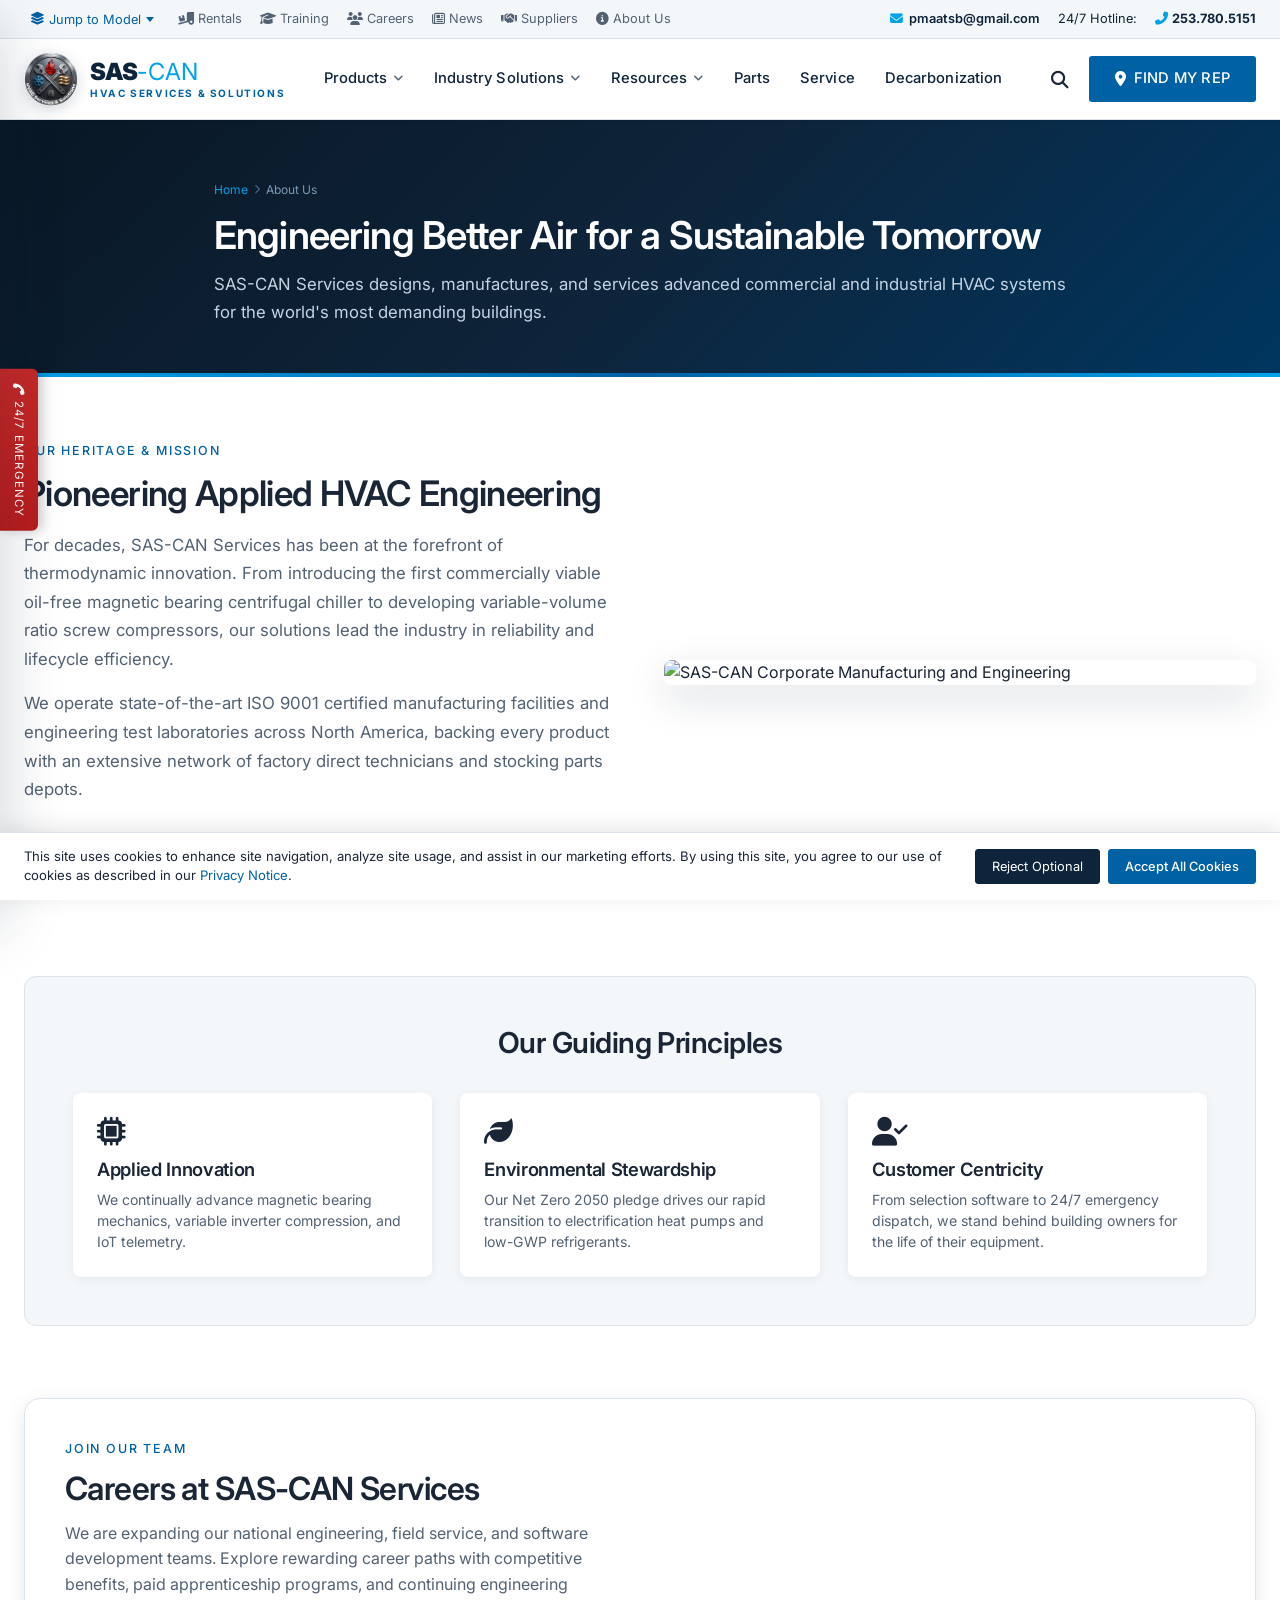
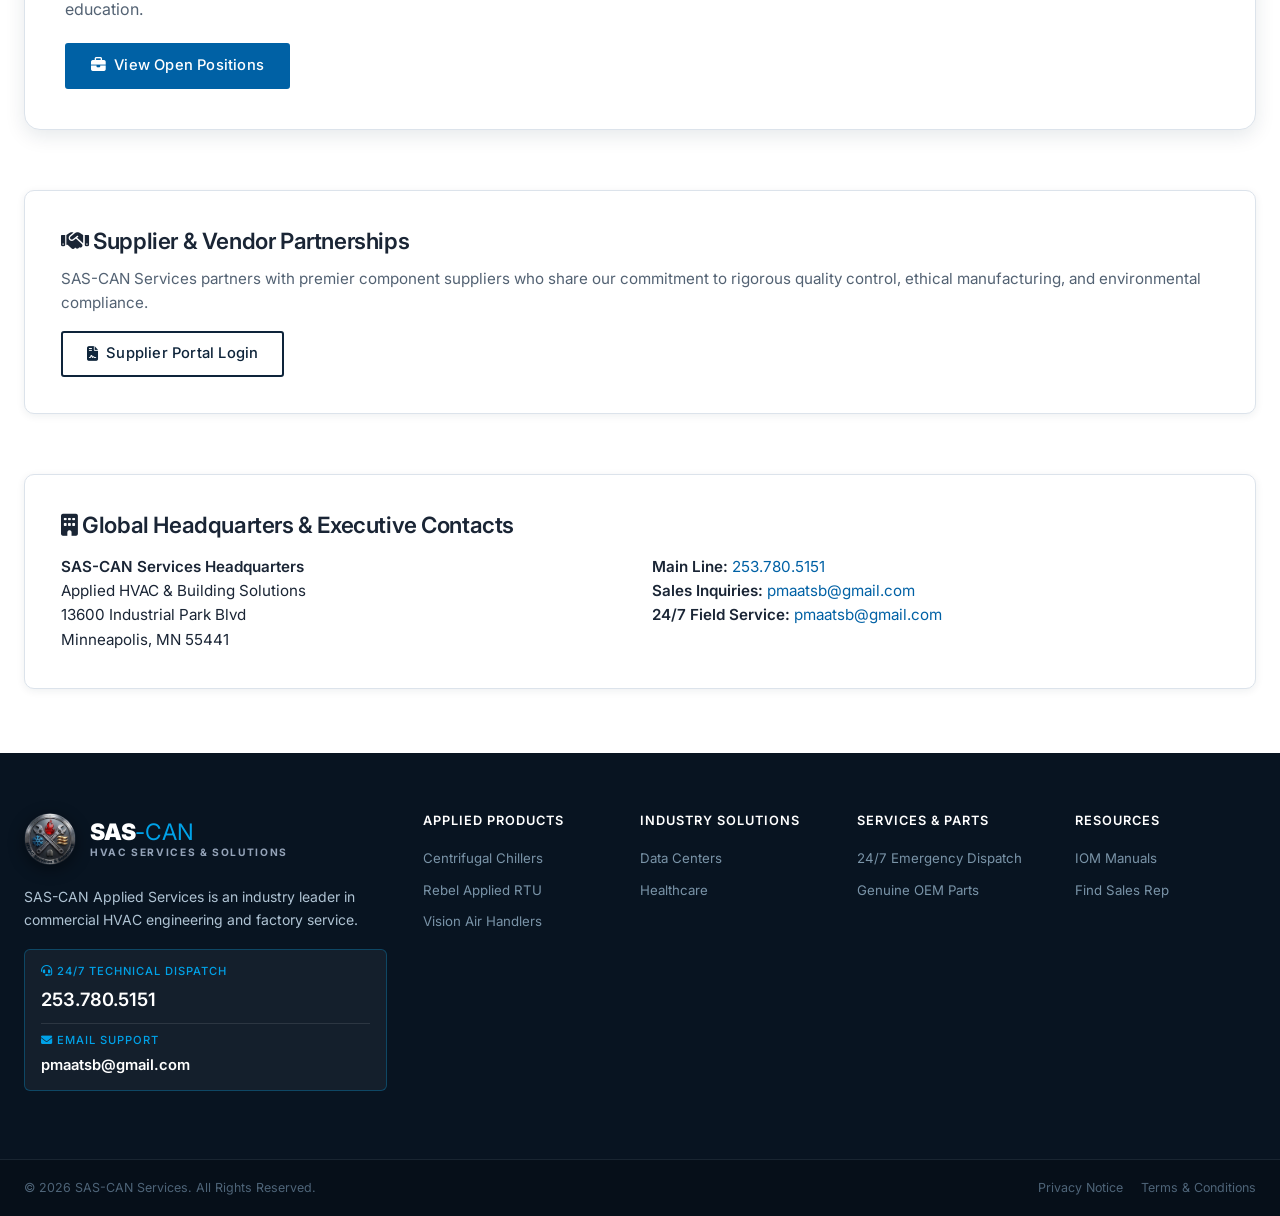
==== commit 927c2339: "feat: update official contact number to 253.780.5151 and email to pmaatsb@gmail.com site-wide" ====
--- a/about-us.html
+++ b/about-us.html
@@ -74,8 +74,9 @@
         <a href="about-us.html"><i class="fas fa-info-circle"></i> About Us</a>
       </div>
       <div class="top-utility-right">
-        <div class="top-phone-highlight">
-          <span>24/7 Hotline:</span> <a href="tel:18007274822" style="color:var(--navy);font-weight:600;">1-800-SAS-HVAC (727-4822)</a>
+        <div class="top-phone-highlight" style="display:flex;align-items:center;gap:18px;">
+          <a href="mailto:pmaatsb@gmail.com" style="color:var(--navy);font-weight:600;text-decoration:none;display:flex;align-items:center;gap:6px;"><i class="fas fa-envelope" style="color:var(--cyan);"></i> pmaatsb@gmail.com</a>
+          <span>24/7 Hotline:</span> <a href="tel:2537805151" style="color:var(--navy);font-weight:700;"><i class="fas fa-phone-alt" style="color:var(--cyan);font-size:0.82rem;"></i> 253.780.5151</a>
         </div>
       </div>
     </div>
@@ -336,7 +337,8 @@
     </ul>
     <div class="mobile-drawer-footer">
       <span class="footer-label"><i class="fas fa-headset" style="color:var(--cyan)"></i> Emergency 24/7 Dispatch</span>
-      <a href="tel:18007274822" class="footer-phone"><i class="fas fa-phone-alt"></i> 1-800-SAS-HVAC</a>
+      <a href="tel:2537805151" class="footer-phone"><i class="fas fa-phone-alt"></i> 253.780.5151</a>
+      <a href="mailto:pmaatsb@gmail.com" class="footer-phone" style="font-size:0.86rem;margin-top:6px;word-break:break-all;"><i class="fas fa-envelope"></i> pmaatsb@gmail.com</a>
     </div>
   </nav>
 
@@ -450,9 +452,9 @@
           </div>
           <div>
             <p style="font-size:0.95rem;color:var(--text-dark);line-height:1.6;">
-              <strong>Main Line:</strong> <a href="tel:18007274822">(800) 727-4822</a><br>
-              <strong>Sales Inquiries:</strong> <a href="mailto:sales@sas-canservices.com">sales@sas-canservices.com</a><br>
-              <strong>24/7 Field Service:</strong> <a href="mailto:service@sas-canservices.com">service@sas-canservices.com</a>
+              <strong>Main Line:</strong> <a href="tel:2537805151">253.780.5151</a><br>
+              <strong>Sales Inquiries:</strong> <a href="mailto:pmaatsb@gmail.com">pmaatsb@gmail.com</a><br>
+              <strong>24/7 Field Service:</strong> <a href="mailto:pmaatsb@gmail.com">pmaatsb@gmail.com</a>
             </p>
           </div>
         </div>
@@ -476,7 +478,11 @@
           <p class="footer-tagline">SAS-CAN Applied Services is an industry leader in commercial HVAC engineering and factory service.</p>
           <div class="footer-hotline-box">
             <span class="footer-hotline-label"><i class="fas fa-headset"></i> 24/7 Technical Dispatch</span>
-            <a href="tel:18007274822" class="footer-hotline-number">1-800-SAS-HVAC (727-4822)</a>
+            <a href="tel:2537805151" class="footer-hotline-number">253.780.5151</a>
+            <div style="margin-top:8px;padding-top:8px;border-top:1px solid rgba(255,255,255,0.1);">
+              <span class="footer-hotline-label"><i class="fas fa-envelope"></i> Email Support</span>
+              <a href="mailto:pmaatsb@gmail.com" style="color:#ffffff;font-size:0.92rem;font-weight:600;text-decoration:none;display:inline-block;transition:color 0.2s;" onmouseover="this.style.color='var(--cyan)'" onmouseout="this.style.color='#ffffff'">pmaatsb@gmail.com</a>
+            </div>
           </div>
         </div>
         <div>
@@ -522,7 +528,7 @@
   </footer>
 
   <!-- Emergency Hotline Floating Tab -->
-  <a href="tel:18007274822" class="emergency-fab" title="24/7 Emergency HVAC Service">
+  <a href="tel:2537805151" class="emergency-fab" title="24/7 Emergency HVAC Service: 253.780.5151">
     <i class="fas fa-phone-alt" style="writing-mode:initial;transform:rotate(-90deg);"></i>
     <span>24/7 Emergency</span>
   </a>
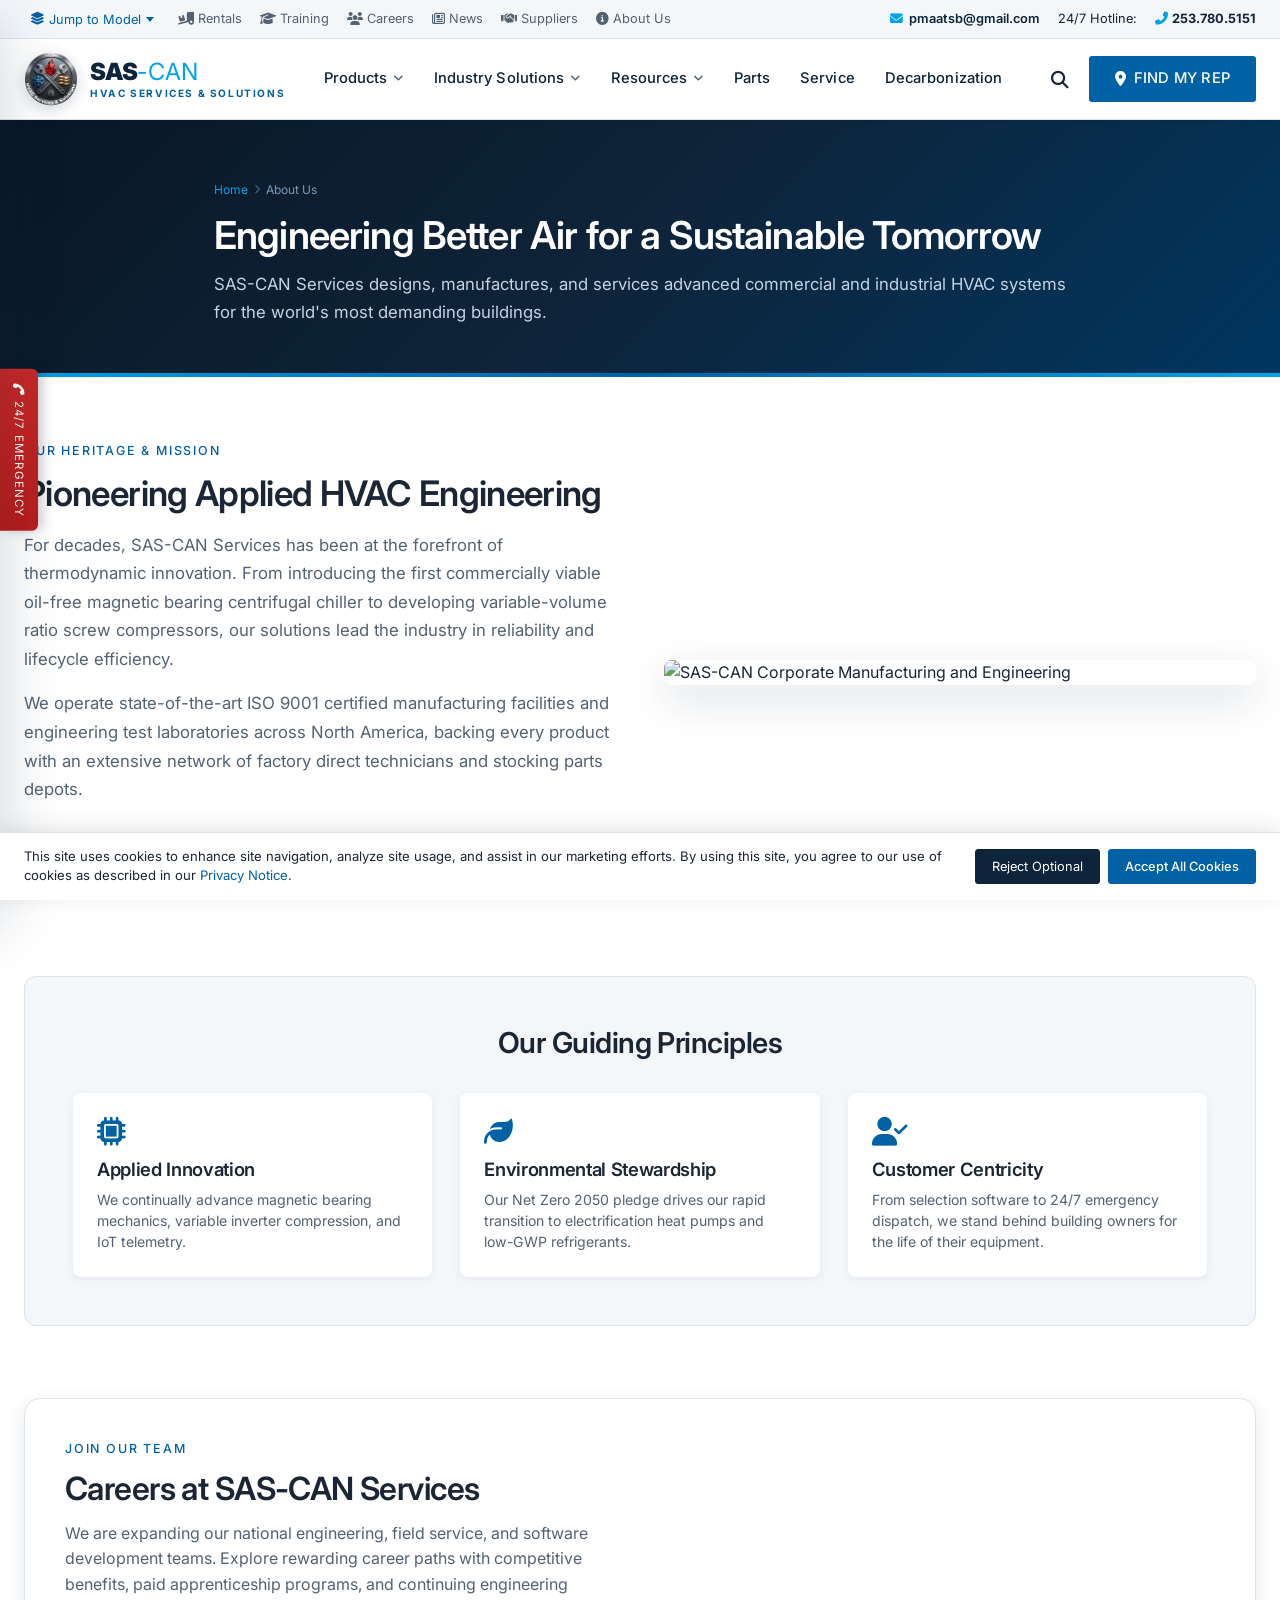
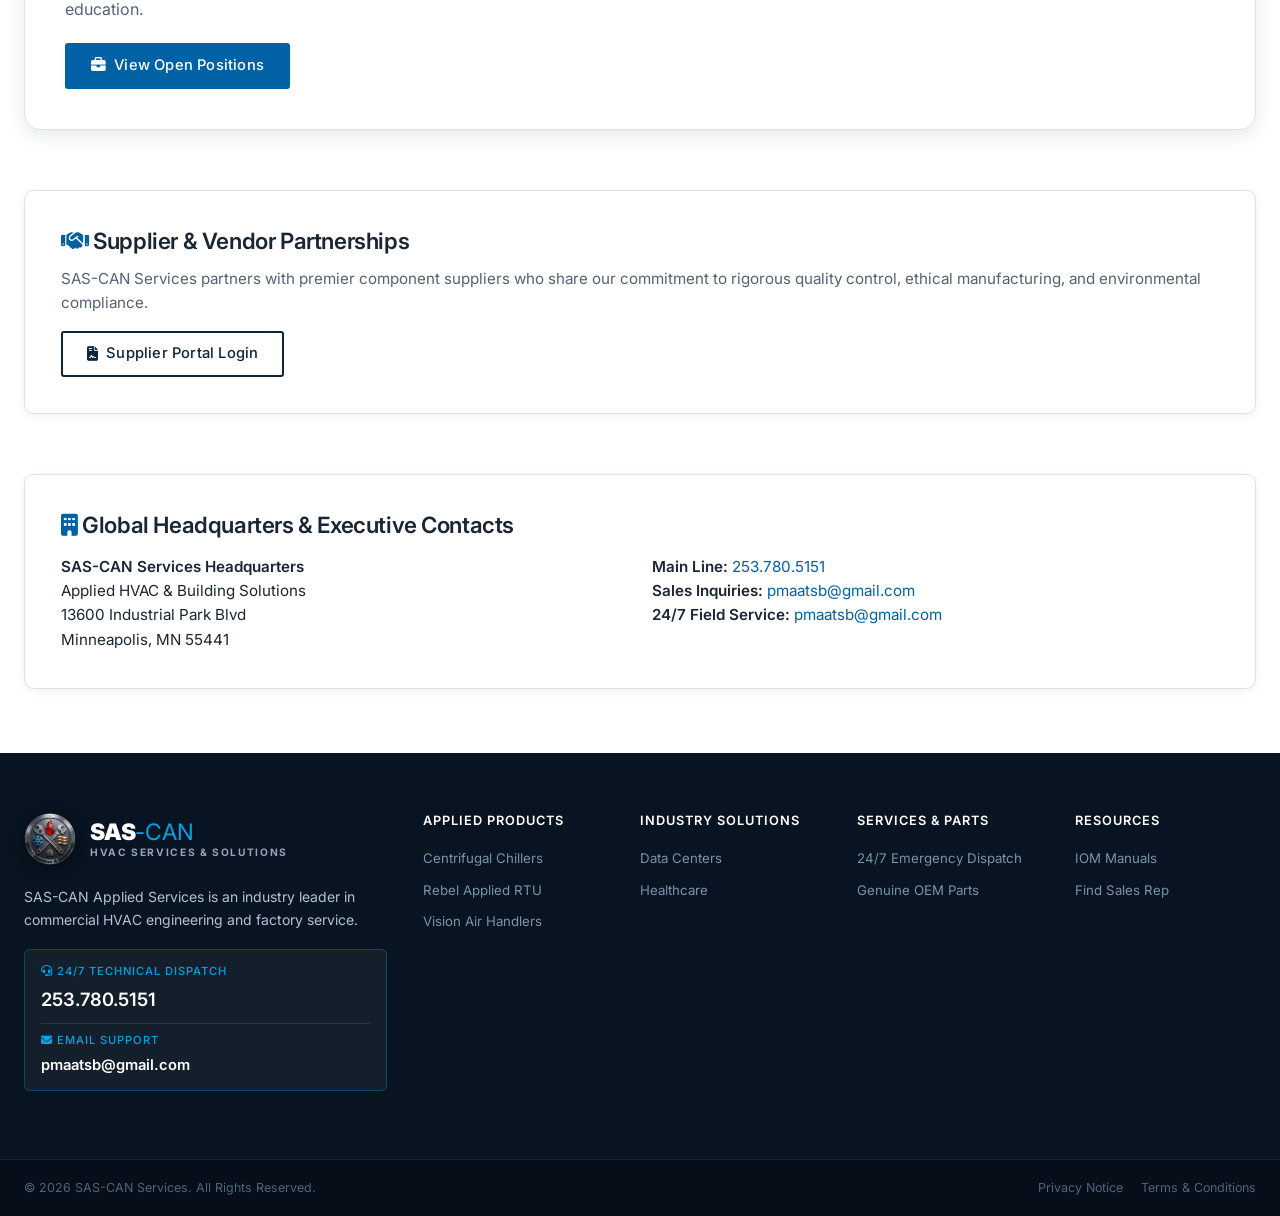
==== commit a1fe0b33: "fix: style IAQ section with crisp typography, replace all Daikin references and images with SAS-CAN " ====
--- a/about-us.html
+++ b/about-us.html
@@ -372,15 +372,15 @@
           </p>
           <div style="display:flex;gap:32px;">
             <div>
-              <strong style="font-size:2rem;color:var(--daikin-blue);display:block;">1,500+</strong>
+              <strong style="font-size:2rem;color:var(--blue);display:block;">1,500+</strong>
               <span style="font-size:0.85rem;color:var(--text-muted);">Certified Technicians</span>
             </div>
             <div>
-              <strong style="font-size:2rem;color:var(--daikin-blue);display:block;">50+</strong>
+              <strong style="font-size:2rem;color:var(--blue);display:block;">50+</strong>
               <span style="font-size:0.85rem;color:var(--text-muted);">Regional Hubs</span>
             </div>
             <div>
-              <strong style="font-size:2rem;color:var(--daikin-blue);display:block;">100%</strong>
+              <strong style="font-size:2rem;color:var(--blue);display:block;">100%</strong>
               <span style="font-size:0.85rem;color:var(--text-muted);">AHRI Certified</span>
             </div>
           </div>
@@ -396,17 +396,17 @@
         <h2 style="font-size:1.8rem;color:var(--primary-navy);text-align:center;margin-bottom:32px;">Our Guiding Principles</h2>
         <div style="display:grid;grid-template-columns:repeat(3, 1fr);gap:28px;">
           <div style="background:#fff;padding:24px;border-radius:8px;box-shadow:var(--shadow-sm);">
-            <i class="fas fa-microchip" style="font-size:1.8rem;color:var(--daikin-blue);margin-bottom:12px;"></i>
+            <i class="fas fa-microchip" style="font-size:1.8rem;color:var(--blue);margin-bottom:12px;"></i>
             <h4 style="font-size:1.15rem;color:var(--primary-navy);margin-bottom:8px;">Applied Innovation</h4>
             <p style="font-size:0.88rem;color:var(--text-muted);line-height:1.5;">We continually advance magnetic bearing mechanics, variable inverter compression, and IoT telemetry.</p>
           </div>
           <div style="background:#fff;padding:24px;border-radius:8px;box-shadow:var(--shadow-sm);">
-            <i class="fas fa-leaf" style="font-size:1.8rem;color:var(--daikin-blue);margin-bottom:12px;"></i>
+            <i class="fas fa-leaf" style="font-size:1.8rem;color:var(--blue);margin-bottom:12px;"></i>
             <h4 style="font-size:1.15rem;color:var(--primary-navy);margin-bottom:8px;">Environmental Stewardship</h4>
             <p style="font-size:0.88rem;color:var(--text-muted);line-height:1.5;">Our Net Zero 2050 pledge drives our rapid transition to electrification heat pumps and low-GWP refrigerants.</p>
           </div>
           <div style="background:#fff;padding:24px;border-radius:8px;box-shadow:var(--shadow-sm);">
-            <i class="fas fa-user-check" style="font-size:1.8rem;color:var(--daikin-blue);margin-bottom:12px;"></i>
+            <i class="fas fa-user-check" style="font-size:1.8rem;color:var(--blue);margin-bottom:12px;"></i>
             <h4 style="font-size:1.15rem;color:var(--primary-navy);margin-bottom:8px;">Customer Centricity</h4>
             <p style="font-size:0.88rem;color:var(--text-muted);line-height:1.5;">From selection software to 24/7 emergency dispatch, we stand behind building owners for the life of their equipment.</p>
           </div>
@@ -430,7 +430,7 @@
       <!-- Suppliers Section Anchor -->
       <div id="suppliers" style="margin-bottom:60px;scroll-margin-top:100px;">
         <div class="form-card" style="padding:36px;">
-          <h3 style="font-size:1.4rem;color:var(--primary-navy);margin-bottom:12px;"><i class="fas fa-handshake" style="color:var(--daikin-blue);"></i> Supplier &amp; Vendor Partnerships</h3>
+          <h3 style="font-size:1.4rem;color:var(--primary-navy);margin-bottom:12px;"><i class="fas fa-handshake" style="color:var(--blue);"></i> Supplier &amp; Vendor Partnerships</h3>
           <p style="color:var(--text-muted);font-size:0.95rem;line-height:1.6;margin-bottom:16px;">
             SAS-CAN Services partners with premier component suppliers who share our commitment to rigorous quality control, ethical manufacturing, and environmental compliance.
           </p>
@@ -440,7 +440,7 @@
 
       <!-- Headquarters Contact Info -->
       <div id="locations-lead" class="form-card" style="padding:36px;">
-        <h3 style="font-size:1.4rem;color:var(--primary-navy);margin-bottom:16px;"><i class="fas fa-building" style="color:var(--daikin-blue);"></i> Global Headquarters &amp; Executive Contacts</h3>
+        <h3 style="font-size:1.4rem;color:var(--primary-navy);margin-bottom:16px;"><i class="fas fa-building" style="color:var(--blue);"></i> Global Headquarters &amp; Executive Contacts</h3>
         <div style="display:grid;grid-template-columns:1fr 1fr;gap:24px;">
           <div>
             <p style="font-size:0.95rem;color:var(--text-dark);line-height:1.6;">
--- a/assets/css/style.css
+++ b/assets/css/style.css
@@ -1,6 +1,6 @@
 /* ==========================================================================
    SAS-CAN Services — Master Corporate Stylesheet v2.0
-   Deep-matched to Daikin Applied (daikinapplied.com) — All bugs fixed
+   Commercial & Industrial Applied HVAC Solutions
    ========================================================================== */
 
 /* ─── DESIGN TOKENS ──────────────────────────────────────────────────────── */
@@ -835,48 +835,58 @@
 }
 
 /* ============================================================
-   HERO SLIDER — FULLY FIXED
+   HERO SLIDER
    ============================================================ */
 .hero-slider-section {
   position: relative;
-  background: var(--navy-dark);
   overflow: hidden;
+  width: 100%;
+  background: #071828;
 }
 .hero-slider-container {
   position: relative;
-  min-height: 600px;
-  display: flex;
-  align-items: stretch;
-}
+  width: 100%;
+  height: 620px;
+  min-height: 620px;
+}
+/* All slides are absolutely stacked on top of each other — full width/height */
 .hero-slide {
   position: absolute;
-  inset: 0;
+  top: 0;
+  left: 0;
+  width: 100%;
+  height: 100%;
   display: flex;
   align-items: center;
   opacity: 0;
   visibility: hidden;
-  transition: opacity .9s ease, visibility .9s;
+  pointer-events: none;
+  transition: opacity 0.85s cubic-bezier(0.4,0,0.2,1), visibility 0.85s;
   background-size: cover;
-  background-position: center;
+  background-position: center center;
   background-repeat: no-repeat;
-  min-height: 600px;
+  z-index: 1;
 }
 .hero-slide.active {
   opacity: 1;
   visibility: visible;
-  position: relative;
-  z-index: 1;
-}
-/* Background color fallbacks for hero slides */
-.hero-slide:nth-child(1) { background-color: #071828; }
-.hero-slide:nth-child(2) { background-color: #0a1e33; }
-.hero-slide:nth-child(3) { background-color: #071622; }
-.hero-slide:nth-child(4) { background-color: #071118; }
-
+  pointer-events: auto;
+  z-index: 2;
+}
+/* Overlay: left-biased gradient so image is visible on the right */
 .hero-overlay {
   position: absolute;
-  inset: 0;
-  background: rgba(9, 23, 37, 0.72);
+  top: 0;
+  left: 0;
+  width: 100%;
+  height: 100%;
+  background: linear-gradient(
+    to right,
+    rgba(5, 18, 32, 0.88) 0%,
+    rgba(5, 18, 32, 0.65) 42%,
+    rgba(5, 18, 32, 0.22) 75%,
+    rgba(5, 18, 32, 0.08) 100%
+  );
   z-index: 1;
 }
 .hero-content {
@@ -1209,30 +1219,105 @@
    IAQ / DECARBONIZATION BANNER
    ============================================================ */
 .iaq-banner-section {
-  background: linear-gradient(140deg, #091725 0%, #003d6b 60%, #004d84 100%);
+  background: linear-gradient(135deg, #061523 0%, #0a2540 50%, #004273 100%);
   color: #fff;
-  padding: 72px 0;
+  padding: 76px 0;
   position: relative;
   overflow: hidden;
+  border-top: 1px solid rgba(255, 255, 255, 0.08);
+  border-bottom: 1px solid rgba(255, 255, 255, 0.08);
 }
 .iaq-banner-section::before {
   content: '';
   position: absolute;
-  top: -100px; right: -100px;
-  width: 500px; height: 500px;
-  background: radial-gradient(circle, rgba(0,162,232,.12) 0%, transparent 70%);
+  top: -120px; right: -100px;
+  width: 520px; height: 520px;
+  background: radial-gradient(circle, rgba(0,162,232,.18) 0%, transparent 70%);
   pointer-events: none;
 }
-.iaq-grid { display: grid; grid-template-columns: 1.2fr 0.8fr; align-items: center; gap: 52px; }
-.iaq-content h2 { font-size: clamp(1.7rem, 2.5vw, 2.4rem); font-weight: 600; letter-spacing: -0.02em; margin-bottom: 14px; line-height: 1.2; }
-.iaq-content p  { font-size: 1rem; color: #c4d4e4; margin-bottom: 28px; line-height: 1.65; }
-.iaq-features   { display: grid; grid-template-columns: repeat(2,1fr); gap: 16px; margin-bottom: 32px; }
-.iaq-feature-item { display: flex; align-items: flex-start; gap: 11px; }
-.iaq-feature-icon { color: var(--cyan); font-size: 1.25rem; margin-top: 2px; flex-shrink: 0; }
-.iaq-feature-text h5 { font-size: .88rem; font-weight: 600; margin-bottom: 2px; }
-.iaq-feature-text p  { font-size: .78rem; color: #96b0c4; margin: 0; line-height: 1.4; }
-.iaq-graphic { text-align: center; }
-.iaq-graphic img { max-height: 320px; margin: 0 auto; border-radius: var(--r-md); box-shadow: var(--shadow-lg); }
+.iaq-grid { display: grid; grid-template-columns: 1.25fr 0.75fr; align-items: center; gap: 52px; }
+.iaq-content { position: relative; z-index: 2; }
+.iaq-content h2 { 
+  font-size: clamp(1.85rem, 2.6vw, 2.5rem); 
+  font-weight: 700; 
+  letter-spacing: -0.025em; 
+  margin-bottom: 16px; 
+  line-height: 1.22; 
+  color: #ffffff !important; 
+}
+.iaq-content p { 
+  font-size: 1.04rem; 
+  color: #e2e8f0 !important; 
+  margin-bottom: 30px; 
+  line-height: 1.7; 
+}
+.iaq-badge {
+  display: inline-flex;
+  align-items: center;
+  gap: 7px;
+  background: rgba(0, 162, 232, 0.20) !important;
+  color: #38bdf8 !important;
+  border: 1px solid rgba(56, 189, 248, 0.4);
+  font-size: .75rem;
+  font-weight: 700;
+  text-transform: uppercase;
+  letter-spacing: 1.2px;
+  padding: 6px 14px;
+  border-radius: 20px;
+  margin-bottom: 18px;
+}
+.iaq-features { display: grid; grid-template-columns: repeat(2, 1fr); gap: 20px 24px; margin-bottom: 34px; }
+.iaq-feature-item { display: flex; align-items: flex-start; gap: 14px; }
+.iaq-feature-icon { 
+  color: #38bdf8; 
+  font-size: 1.25rem; 
+  margin-top: 2px; 
+  flex-shrink: 0; 
+  background: rgba(0, 162, 232, 0.16);
+  width: 42px;
+  height: 42px;
+  border-radius: 10px;
+  display: flex;
+  align-items: center;
+  justify-content: center;
+  border: 1px solid rgba(56, 189, 248, 0.3);
+}
+.iaq-feature-text h5 { 
+  font-size: 1rem; 
+  font-weight: 600; 
+  margin-bottom: 4px; 
+  color: #ffffff !important; 
+}
+.iaq-feature-text p { 
+  font-size: .86rem; 
+  color: #cbd5e1 !important; 
+  margin: 0; 
+  line-height: 1.5; 
+}
+.iaq-content .btn-cyan {
+  background: var(--cyan);
+  color: #071828 !important;
+  border-color: var(--cyan);
+  font-weight: 600;
+  font-size: 0.95rem;
+  padding: 13px 26px;
+  border-radius: var(--r-xs);
+  box-shadow: 0 4px 16px rgba(0, 162, 232, 0.35);
+}
+.iaq-content .btn-cyan:hover {
+  background: #38bdf8;
+  border-color: #38bdf8;
+  color: #071828 !important;
+  transform: translateY(-2px);
+  box-shadow: 0 8px 24px rgba(0, 162, 232, 0.5);
+}
+.iaq-graphic { text-align: center; position: relative; z-index: 2; }
+.iaq-graphic img { 
+  max-height: 330px; 
+  margin: 0 auto; 
+  border-radius: var(--r-md); 
+  filter: drop-shadow(0 15px 25px rgba(0,0,0,0.45)); 
+}
 
 /* ============================================================
    BMS PLATFORM SECTION
@@ -1400,7 +1485,7 @@
    ============================================================ */
 .locator-banner-section { padding: 60px 0; background: linear-gradient(140deg, #0061a5 0%, #003d6b 100%); color: #fff; }
 .locator-banner-grid    { display: grid; grid-template-columns: 1.2fr 0.8fr; align-items: center; gap: 40px; }
-.locator-banner-text h2 { font-size: clamp(1.5rem, 2vw, 2.2rem); font-weight: 600; letter-spacing: -0.02em; margin-bottom: 10px; }
+.locator-banner-text h2 { font-size: clamp(1.5rem, 2vw, 2.2rem); font-weight: 600; letter-spacing: -0.02em; margin-bottom: 10px; color: #fff !important; }
 .locator-banner-text p  { font-size: 1rem; color: rgba(255,255,255,.8); line-height: 1.5; }
 .locator-quick-form { background: #fff; padding: 22px; border-radius: var(--r-md); box-shadow: var(--shadow-lg); display: flex; gap: 10px; }
 .locator-input { flex: 1; padding: 12px 16px; border: 1px solid var(--border); border-radius: var(--r-xs); font-size: .92rem; outline: none; }
@@ -1812,10 +1897,12 @@
    RESPONSIVE — 900px
    ============================================================ */
 @media (max-width: 900px) {
-  .hero-slider-container, .hero-slide { min-height: 500px; }
+  .hero-slider-container { height: 500px; min-height: 500px; }
+  .hero-slide { height: 100%; min-height: 500px; }
   .hero-content { padding: 60px 0; }
   .news-grid { grid-template-columns: repeat(2,1fr); }
   .stats-row { grid-template-columns: repeat(2,1fr); }
+  .iaq-grid { grid-template-columns: 1fr; gap: 36px; }
   .iaq-features { grid-template-columns: 1fr; }
 }
 
@@ -1829,7 +1916,9 @@
   .brand-title { font-size: 1.3rem; }
   .brand-subtitle { font-size: 0.58rem; }
 
-  .hero-slider-container, .hero-slide { min-height: 440px; }
+  .hero-slider-container { height: 480px; min-height: 480px; }
+  .hero-slide { height: 100%; min-height: 480px; }
+  .hero-overlay { background: linear-gradient(180deg, rgba(7, 24, 40, 0.86) 0%, rgba(7, 24, 40, 0.72) 100%); }
   .hero-content { padding: 48px 0; max-width: 100%; }
   .hero-title { font-size: clamp(1.65rem, 5vw, 2.1rem); }
   .hero-description { font-size: .95rem; }
@@ -1873,7 +1962,8 @@
 @media (max-width: 480px) {
   .container { padding: 0 16px; }
 
-  .hero-slider-container, .hero-slide { min-height: 380px; }
+  .hero-slider-container { height: 380px; min-height: 380px; }
+  .hero-slide { height: 100%; min-height: 380px; }
   .hero-title { font-size: 1.55rem; }
   .hero-description { font-size: .90rem; margin-bottom: 24px; }
   .hero-eyebrow { font-size: .68rem; }
